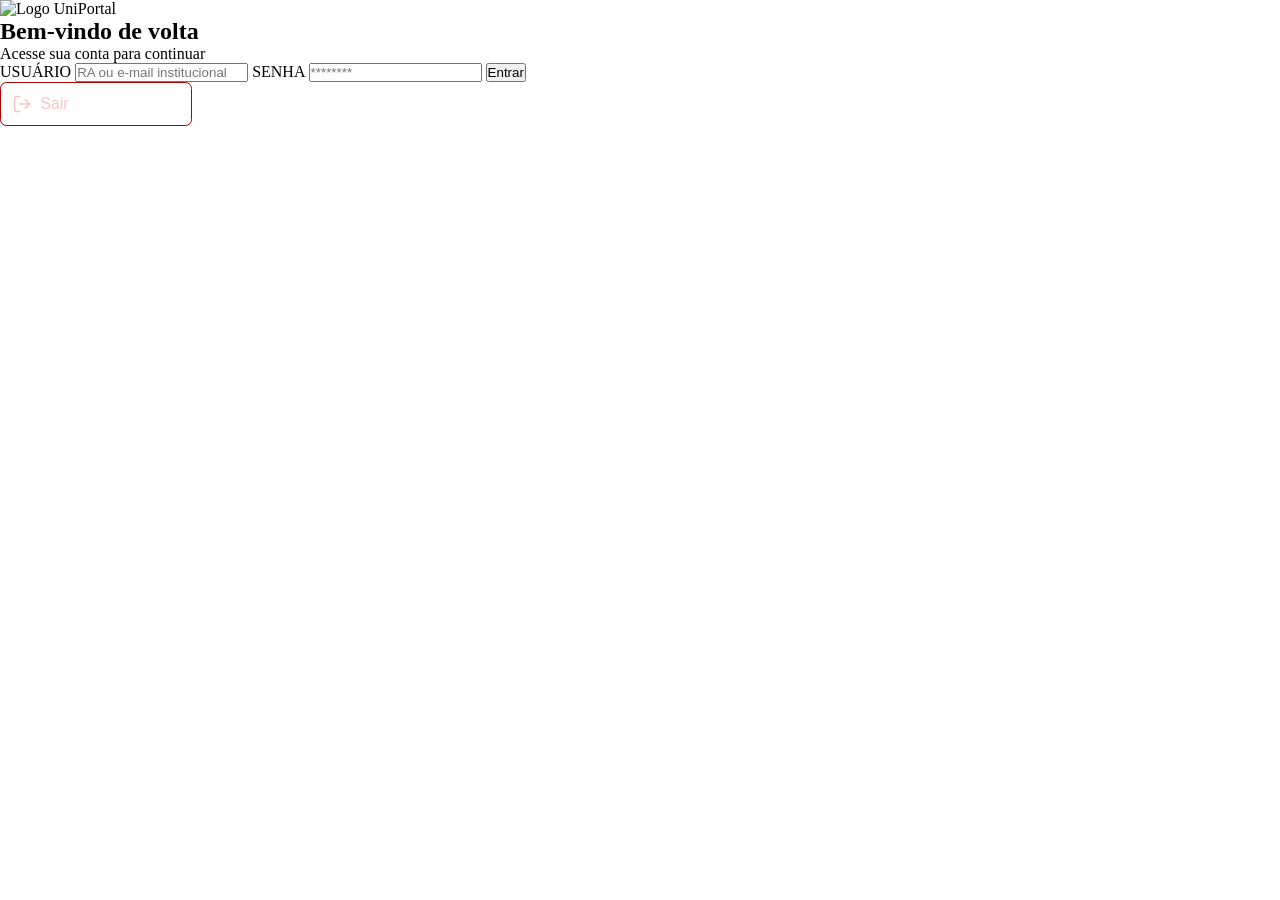
==== projeto-uniportal/boletim.html @ b33d4ce7 "concluida a estrutura completa do html" ====
<!DOCTYPE html>
<html lang="pt-br">
<head>
    <meta charset="UTF-8">
    <meta name="viewport" content="width=device-width, initial-scale=1.0">
    <title>UniPortal - Boletim</title>
    <link rel="stylesheet" href="css/styles.css">
</head>
<body class="app-layout">
    
    <aside class="sidebar">
        <header class="sidebar-header">
            <h2 class="logo">UniPortal</h2>
        </header>
        
        <section class="user-profile">
            <figure class="avatar">JS</figure>
            <address class="user-info">
                <strong>João Silva</strong>
                <span>RA: 2512130067</span>
            </address>
        </section>

        <nav>
            <menu>
                <li><a href="home.html" class=> Início</a></li>
                <li><a href="disciplinas.html"> Disciplinas</a></li>
                <li><a href="boletim.html"> Boletim</a></li>
                <li><a href="carteirinha.html"> Carteirinha</a></li>
                <li><a href="faturas.html"> Faturas</a></li>
            </menu>
        </nav>
        <footer>
            <button id="btnSair" class="btn-logout">
                <svg xmlns="http://www.w3.org/2000/svg" width="20" height="20" viewBox="0 0 24 24" fill="none" stroke="currentColor" stroke-width="2" stroke-linecap="round" stroke-linejoin="round"><path d="M9 21H5a2 2 0 0 1-2-2V5a2 2 0 0 1 2-2h4"></path><polyline points="16 17 21 12 16 7"></polyline><line x1="21" y1="12" x2="9" y2="12"></line></svg>
                Sair
            </button>
        </footer>
    </aside>

    <main class="content">
        <header class="top-header">
            <hgroup class="header-titles">
                <h1>Boletim de Notas</h1>
                <p>segunda-feira, 13 de abril de 2026</p>
            </hgroup>
            <section class="header-badges">
                <span class="badge badge-red">5º Semestre</span>
                <span class="badge badge-dark">Ciência da Computação</span>
            </section>
        </header>

        <section class="boletim-stats-row">
            <article class="stat-box">
                <h4>MÉDIA GERAL</h4>
                <div class="stat-value red">8.1</div>
                <p>Semestre 2026/1</p>
            </article>
            <article class="stat-box">
                <h4>FREQUÊNCIA MÉDIA</h4>
                <div class="stat-value red">86%</div>
                <p>Mínimo: 75%</p>
            </article>
            <article class="stat-box stat-situacao">
                <h4>SITUAÇÃO POR DISCIPLINA</h4>
                <div class="tags-row">
                    <span class="tag tag-green">3 Aprovadas</span>
                    <span class="tag tag-yellow">1 Em risco</span>
                    <span class="tag tag-gray">0 Reprovadas</span>
                </div>
                <p>Você está no caminho certo. <strong>Boa performance! 🎯</strong></p>
            </article>
        </section>

        <section class="boletim-details-grid">
            
            <aside class="distribuicao-card">
                <h4>DISTRIBUIÇÃO DE NOTAS</h4>
                <figure class="circulo-media">
                    <div class="circulo-centro">
                        <h2>8.1</h2>
                        <p>Média</p>
                    </div>
                </figure>
                <ul class="lista-mini-notas" id="listaMiniNotas">
                    </ul>
            </aside>

            <section class="disciplinas-column" id="cardsBoletim">
                </section>

        </section>
    </main>
    
    <script src="js/script.js"></script>
</body>
</html>
---- projeto-uniportal/css/styles.css ----
/* ============================================================
   VARIÁVEIS E RESET
   ============================================================ */
:root {
    --vermelho-uni: #8d1515;
    --branco: #ffffff;
    --fundo: #f4f4f4;
    --texto: #333333;
    --texto-sec: #666666;
    --borda: #e0e0e0;
    --sidebar-w: 260px;
}

* { margin: 0; padding: 0; box-sizing: border-box; }

/* ============================================================
   LAYOUT BASE (MOBILE-FIRST)
   ============================================================ */
body.app-layout { font-family: 'Segoe UI', sans-serif; background: var(--fundo); color: var(--texto); display: flex; flex-direction: column; min-height: 100vh; }

/* --- SIDEBAR --- */
.sidebar { width: 100%; background: var(--vermelho-uni); color: var(--branco); padding: 20px; display: flex; flex-direction: column; }
.sidebar-header { text-align: center; margin-bottom: 20px; }
.user-profile { display: flex; align-items: center; gap: 15px; padding-bottom: 20px; margin-bottom: 20px; border-bottom: 1px solid rgba(255,255,255,0.2); }
.avatar { width: 45px; height: 45px; background: var(--branco); color: var(--vermelho-uni); border-radius: 50%; display: flex; align-items: center; justify-content: center; font: bold 1.2rem sans-serif; }
.user-info { display: flex; flex-direction: column; font-style: normal; }
.user-info span { font-size: 0.8rem; color: #ffcccc; }
.sidebar menu { list-style: none; display: flex; flex-direction: column; gap: 5px; }
.sidebar a { color: var(--branco); text-decoration: none; display: block; padding: 12px; border-radius: 8px; transition: 0.3s; }
.sidebar a.active, .sidebar a:hover { background: rgba(255,255,255,0.2); font-weight: bold; }
.sidebar footer { margin-top: 20px; }
/* Botão Sair no Footer do Menu */
.btn-logout {
    font-size: 1rem;
    text-align:center;
    background: none;
    border: 0.1rem solid #af0303;
    color: rgb(248, 197, 197);
    width: 12rem;
    padding: 0.7rem;
    border-radius:0.4rem;
    cursor: pointer;
    transition: 0.3s;
    display: flex;
    align-items: center;      /* Alinha o ícone e o texto na mesma altura */
    justify-content: left;  /* Centraliza tudo dentro do botão */
    gap: 8px;
}

.btn-logout:hover {
    background: rgb(255, 255, 255);
    color: var(--vermelho-uni);
}

/* --- CONTEÚDO E HEADER --- */
.content { width: 100%; padding: 20px; }
.top-header { display: flex; flex-direction: column; gap: 15px; margin-bottom: 30px; padding-bottom: 20px; border-bottom: 2px solid var(--vermelho-uni); }
.header-titles h1 { font-size: 1.8rem; color: var(--vermelho-uni); }
.header-titles p { color: var(--texto-sec); font-size: 0.9rem; }
.header-badges { display: flex; flex-wrap: wrap; gap: 10px; }

/* --- COMPONENTES REUTILIZÁVEIS (Tags e Cards) --- */
.badge, .tag { padding: 6px 12px; border-radius: 20px; font: bold 0.8rem sans-serif; }
.badge-red { background: var(--vermelho-uni); color: var(--branco); }
.badge-dark { background: #333; color: var(--branco); }
.tag-green { background: #e8f8f5; color: #27ae60; }
.tag-yellow { background: #fef9e7; color: #f39c12; }
.tag-gray { background: #f0f0f0; color: #7f8c8d; }

/* AGRUPAMENTO MÁGICO: Todos os cards do site ganham o fundo branco e a borda aqui */
.card, .stat-box, .distribuicao-card, .boletim-materia-card { background: var(--branco); border: 1px solid var(--borda); padding: 20px; border-radius: 12px; box-shadow: 0 4px 6px rgba(0,0,0,0.02); }

/* --- GRIDS (1 coluna no celular) --- */
.dashboard-grid, .boletim-stats-row, .boletim-details-grid { display: grid; grid-template-columns: 1fr; gap: 20px; margin-bottom: 30px; }
.section-title { font-size: 0.8rem; color: var(--texto-sec); letter-spacing: 1px; margin-bottom: 15px; text-transform: uppercase; }

/* ============================================================
   ESPECÍFICOS DA HOME (Início)
   ============================================================ */
.card-destaque { 
   border-left: 5px solid var(--vermelho-uni); 
}
.card-header { 
   display: flex; 
   flex-direction: column; 
   align-items: flex-start; 
   gap: 10px; 
   margin-bottom: 10px; 
}
.prof-name { 
   color: var(--texto-sec); 
   font-size: 0.9rem; 
   margin-bottom: 15px; 
}
.card-footer-info { 
   display: flex; 
   flex-direction: column; 
   gap: 10px; font-size: 0.85rem; 
   color: var(--texto-sec); 
}
.tag-turma { 
   background: #f0f0f0; 
   padding: 4px 8px; 
   border-radius: 6px; 
   font-size: 0.8rem; 
   font-weight: bold;
}
.tag-pendente { 
   color: #d35400; 
   border: 1px solid #d35400; 
   padding: 4px 8px; 
   border-radius: 6px; 
   font-size: 0.7rem; 
   font-weight: bold;
}
.red-text { 
   color: var(--vermelho-uni); 
}
.preco { 
   font-size: 1.5rem; 
   margin: 15px 0; 
   color: var(--texto); }
.btn-acao { background: var(--vermelho-uni); color: var(--branco); border: none; padding: 10px 15px; border-radius: 8px; cursor: pointer; font-weight: bold; width: 100%; display: inline-flex; align-items: center; justify-content: center; text-align: center; text-decoration: none; }
.stats-row { display: flex; flex-wrap: wrap; gap: 10px; margin-bottom: 15px; }
.stat { padding: 5px 10px; border-radius: 6px; font-size: 0.8rem; font-weight: bold; }
.stat.green { background: #e8f8f5; color: #27ae60; border: 1px solid #27ae60;}
.stat.blue { background: #ebf5fb; color: #2980b9; border: 1px solid #2980b9;}

/* ============================================================
   ESPECÍFICOS DO BOLETIM
   ============================================================ */
.stat-box h4, .distribuicao-card h4 { font-size: 0.8rem; color: var(--texto-sec); letter-spacing: 1px; margin-bottom: 10px; }
.stat-value { font-size: 3rem; font-weight: 900; margin-bottom: 5px; }
.stat-value.red { color: var(--vermelho-uni); }
.stat-box p { font-size: 0.85rem; color: var(--texto-sec); }
.stat-situacao { display: flex; flex-direction: column; justify-content: center; }
.tags-row { display: flex; gap: 10px; margin-bottom: 15px; flex-wrap: wrap; }

.distribuicao-card { align-items: center; }
.distribuicao-card h4 { align-self: flex-start; margin-bottom: 30px; }
.circulo-media { width: 160px; height: 160px; border-radius: 50%; background: conic-gradient(var(--vermelho-uni) 0% 86%, #e0e0e0 86% 100%); display: flex; align-items: center; justify-content: center; margin-bottom: 30px; }
.circulo-centro { width: 120px; height: 120px; background: var(--branco); border-radius: 50%; display: flex; flex-direction: column; align-items: center; justify-content: center; }
.circulo-centro h2 { font-size: 2.2rem; }
.circulo-centro p { font-size: 0.8rem; color: var(--texto-sec); }
.lista-mini-notas { list-style: none; width: 100%; }
.lista-mini-notas li { display: flex; justify-content: space-between; padding: 8px 0; font-size: 0.9rem; color: var(--texto-sec); }
.bolinha { width: 8px; height: 8px; border-radius: 50%; margin-right: 10px; display: inline-block; }

.disciplinas-column { display: flex; flex-direction: column; gap: 15px; }
.materia-cabecalho { display: flex; justify-content: space-between; align-items: flex-start; margin-bottom: 15px; }
.materia-info h3 { font-size: 1.1rem; margin-bottom: 4px; }
.materia-info span { font-size: 0.8rem; color: var(--texto-sec); }
.materia-nota { font-size: 2.5rem; font-weight: 900; color: var(--vermelho-uni); }
.materia-frequencia p { font-size: 0.85rem; color: var(--texto-sec); margin-bottom: 8px; }
.barra-fundo { width: 100%; height: 6px; background: #e0e0e0; border-radius: 3px; margin-bottom: 8px; position: relative; }
.barra-preenchida { height: 100%; border-radius: 3px; transition: width 1s ease-in-out; }
.barra-legendas { display: flex; justify-content: space-between; font-size: 0.75rem; color: var(--texto-sec); }
.barra-legendas .minimo { color: #f39c12; font-weight: bold; }



/* disciplinas tabela */
table { width: 100%; border-collapse: collapse; background: var(--branco); border-radius: 8px; overflow: hidden; box-shadow: 0 4px 6px rgba(0,0,0,0.05); }
th { background: var(--vermelho-uni); color: var(--branco); padding: 15px; text-align: left; }
td { padding: 15px; border-bottom: 1px solid var(--borda); }

/* ============================================================
   ESPECIFICOS DE FATURAS
   ============================================================ */
.faturas-layout { display: grid; grid-template-columns: 1fr; gap: 20px; align-items: start; }
.faturas-main { display: flex; flex-direction: column; gap: 20px; }
.faturas-tab-input { position: absolute; opacity: 0; pointer-events: none; }
.faturas-tabs { display: inline-flex; flex-wrap: wrap; gap: 8px; width: fit-content; max-width: 100%; padding: 6px; border-radius: 12px; background: #f8f2f2; border: 1px solid #f0dede; }
.faturas-tabs label { padding: 10px 18px; border-radius: 10px; font-weight: 700; color: var(--texto-sec); cursor: pointer; transition: 0.2s ease; }
.faturas-tabs label:hover { color: var(--vermelho-uni); }
#tab-pendentes:checked ~ .faturas-tabs label[for="tab-pendentes"],
#tab-historico:checked ~ .faturas-tabs label[for="tab-historico"] { background: var(--vermelho-uni); color: var(--branco); box-shadow: 0 8px 18px rgba(141,0,0,0.18); }
.faturas-panel { display: none; }
#tab-pendentes:checked ~ .faturas-panels .faturas-panel--pendentes,
#tab-historico:checked ~ .faturas-panels .faturas-panel--historico { display: flex; flex-direction: column; gap: 16px; }
.fatura-item { display: flex; flex-direction: column; gap: 16px; border-left: 5px solid var(--vermelho-uni); }
.fatura-item--historico { border-left-color: #27ae60; }
.fatura-info h3 { font-size: 1.1rem; margin-bottom: 6px; }
.fatura-info p { color: var(--texto-sec); font-size: 0.95rem; }
.fatura-meta { display: flex; flex-direction: column; align-items: flex-start; gap: 10px; }
.fatura-valor { font-size: 1.55rem; font-weight: 800; color: var(--vermelho-uni); white-space: nowrap; }
.fatura-status { display: inline-flex; align-items: center; justify-content: center; min-width: 82px; padding: 6px 12px; border-radius: 999px; font-size: 0.8rem; font-weight: 700; }
.fatura-status--pago { background: #e8f8f5; color: #27ae60; }
.fatura-pagar { width: 100%; max-width: 180px; }
.finance-summary { display: flex; flex-direction: column; gap: 18px; }
.finance-summary .section-title { margin-bottom: 0; }
.summary-list { list-style: none; display: flex; flex-direction: column; gap: 14px; }
.summary-line { display: flex; justify-content: space-between; align-items: center; gap: 16px; padding-bottom: 14px; border-bottom: 1px solid var(--borda); font-size: 0.95rem; }
.summary-line strong, .summary-total strong { white-space: nowrap; }
.summary-line--desconto strong { color: #27ae60; }
.summary-line--multa strong, .summary-total strong { color: var(--vermelho-uni); }
.summary-total { display: flex; justify-content: space-between; align-items: center; gap: 16px; font-size: 1.25rem; font-weight: 800; }
.summary-note { font-size: 0.85rem; color: var(--texto-sec); text-align: center; }

/* ============================================================
   MEDIA QUERY (DESKTOP)
   ============================================================ */
@media (min-width: 768px) {
    body.app-layout { flex-direction: row; }
    
    .sidebar { width: var(--sidebar-w); position: fixed; height: 100vh; }
    .sidebar-header { text-align: left; }
    .sidebar footer { margin-top: auto; }
    
    .content { margin-left: var(--sidebar-w); width: calc(100% - var(--sidebar-w)); padding: 40px; }
    .top-header { flex-direction: row; align-items: flex-start; justify-content: space-between; }
    
    /* Layout dos Cards lado a lado na Home */
    .card-header { flex-direction: row; align-items: center; }
    .card-footer-info { flex-direction: row; }
    
    /* Expansão das colunas (Grid Mágico) */
    .dashboard-grid { grid-template-columns: 2fr 1fr; }
    .boletim-stats-row { grid-template-columns: 1fr 1fr 2fr; }
    .boletim-details-grid { grid-template-columns: 1fr 2fr; }
    .faturas-layout { grid-template-columns: minmax(0, 2.2fr) minmax(280px, 1fr); }
    .fatura-item { flex-direction: row; justify-content: space-between; align-items: center; }
    .fatura-meta { align-items: flex-end; }
    .fatura-pagar { width: auto; min-width: 160px; }
}
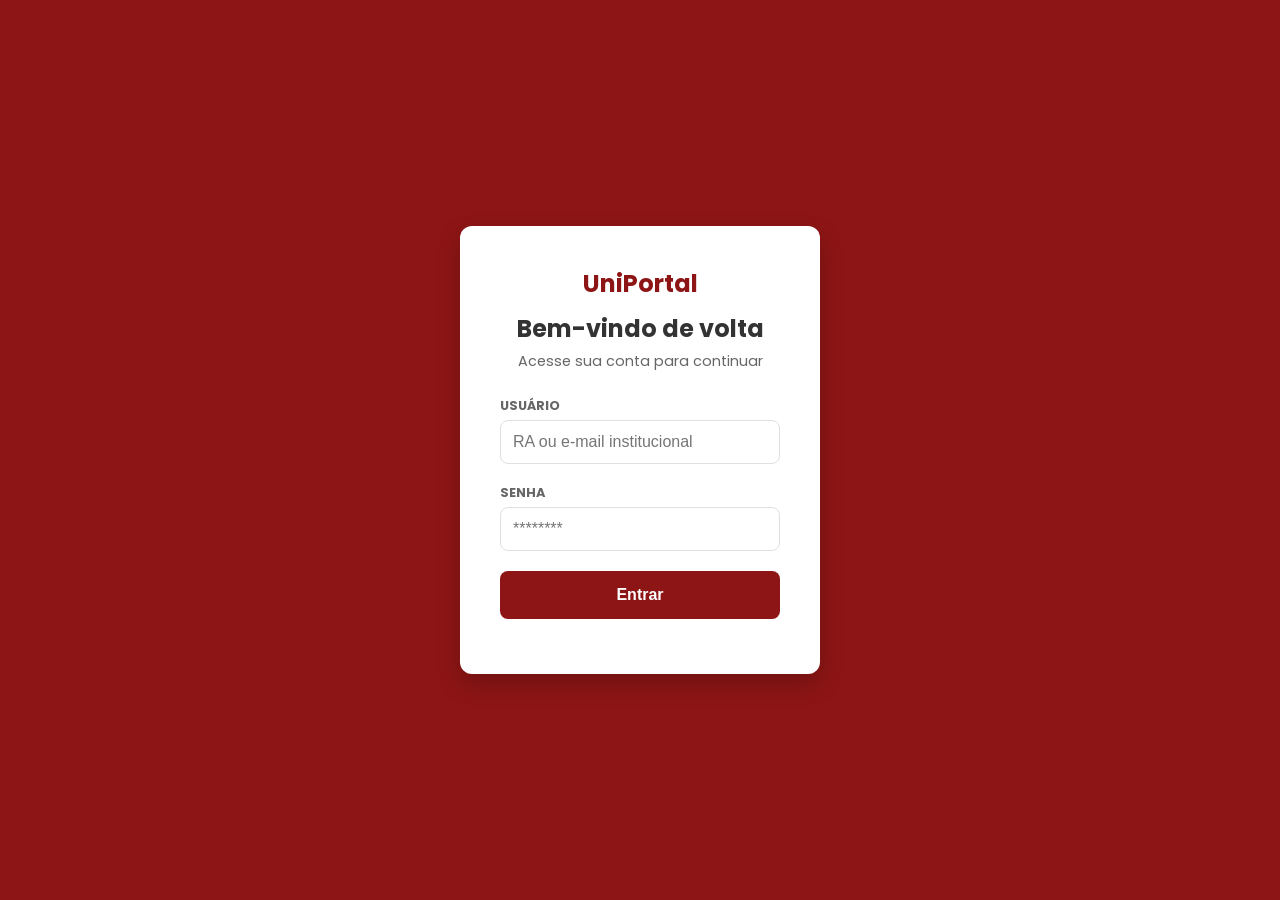
==== commit 9aaef6ee: "Merge branch 'JoaoTroiano' into Gabriel" ====
--- a/projeto-uniportal/boletim.html
+++ b/projeto-uniportal/boletim.html
@@ -6,6 +6,18 @@
     <title>UniPortal - Boletim</title>
     <link rel="stylesheet" href="css/styles.css">
 </head>
+<head>
+    <meta charset="UTF-8">
+    <meta name="viewport" content="width=device-width, initial-scale=1.0">
+    <title>UniPortal</title>
+    
+    <link rel="preconnect" href="https://fonts.googleapis.com">
+    <link rel="preconnect" href="https://fonts.gstatic.com" crossorigin>
+    <link href="https://fonts.googleapis.com/css2?family=Poppins:wght@300;400;500;600;700;900&display=swap" rel="stylesheet">
+    
+    <link rel="stylesheet" href="css/styles.css">
+</head>
+
 <body class="app-layout">
     
     <aside class="sidebar">
@@ -42,7 +54,7 @@
         <header class="top-header">
             <hgroup class="header-titles">
                 <h1>Boletim de Notas</h1>
-                <p>segunda-feira, 13 de abril de 2026</p>
+                <p>segunda-feira, 20 de abril de 2026</p>
             </hgroup>
             <section class="header-badges">
                 <span class="badge badge-red">5º Semestre</span>
--- a/projeto-uniportal/css/styles.css
+++ b/projeto-uniportal/css/styles.css
@@ -14,9 +14,51 @@
 * { margin: 0; padding: 0; box-sizing: border-box; }
 
 /* ============================================================
+   TELA DE LOGIN (index.html)
+   ============================================================ */
+body.login-page {
+    font-family: 'Poppins', sans-serif; /* FONTE NOVA AQUI */
+    background-color: var(--vermelho-uni);
+    display: flex;
+    justify-content: center;
+    align-items: center;
+    min-height: 100vh;
+}
+
+/* ============================================================
    LAYOUT BASE (MOBILE-FIRST)
    ============================================================ */
-body.app-layout { font-family: 'Segoe UI', sans-serif; background: var(--fundo); color: var(--texto); display: flex; flex-direction: column; min-height: 100vh; }
+body.app-layout { 
+    font-family: 'Poppins', sans-serif; /* FONTE NOVA AQUI */
+    background: var(--fundo); 
+    color: var(--texto); 
+    display: flex; 
+    flex-direction: column; 
+    min-height: 100vh; 
+}
+
+.login-container {
+    width: 100%;
+    max-width: 400px;
+    padding: 20px;
+}
+
+.login-box {
+    background: var(--branco);
+    padding: 40px;
+    border-radius: 12px;
+    box-shadow: 0 10px 25px rgba(0,0,0,0.2);
+    text-align: center;
+}
+
+.login-box h2 { font-size: 1.5rem; margin-bottom: 5px; color: var(--texto); }
+.login-box p { color: var(--texto-sec); font-size: 0.9rem; margin-bottom: 25px; }
+.login-box form { display: flex; flex-direction: column; text-align: left; }
+.login-box label { font-size: 0.8rem; font-weight: bold; color: var(--texto-sec); margin-bottom: 5px; }
+.login-box input { padding: 12px; margin-bottom: 20px; border: 1px solid var(--borda); border-radius: 8px; font-size: 1rem; }
+.login-box button { background: var(--vermelho-uni); color: var(--branco); border: none; padding: 15px; border-radius: 8px; font-weight: bold; cursor: pointer; transition: 0.3s; font-size: 1rem; }
+.login-box button:hover { background: #8b0000; }
+#mensagemFeedback { margin-top: 15px; text-align: center; font-size: 0.9rem; }
 
 /* --- SIDEBAR --- */
 .sidebar { width: 100%; background: var(--vermelho-uni); color: var(--branco); padding: 20px; display: flex; flex-direction: column; }
@@ -34,13 +76,13 @@
     font-size: 1rem;
     text-align:center;
     background: none;
-    border: 0.1rem solid #af0303;
-    color: rgb(248, 197, 197);
+    border: 0.1rem solid #af03031f;
+    color: rgb(255, 149, 149);
     width: 12rem;
     padding: 0.7rem;
     border-radius:0.4rem;
     cursor: pointer;
-    transition: 0.3s;
+    transition: 0.3s;   
     display: flex;
     align-items: center;      /* Alinha o ícone e o texto na mesma altura */
     justify-content: left;  /* Centraliza tudo dentro do botão */
@@ -54,7 +96,7 @@
 
 /* --- CONTEÚDO E HEADER --- */
 .content { width: 100%; padding: 20px; }
-.top-header { display: flex; flex-direction: column; gap: 15px; margin-bottom: 30px; padding-bottom: 20px; border-bottom: 2px solid var(--vermelho-uni); }
+.top-header { display: flex; flex-direction: column; gap: 15px; margin-bottom: 30px; padding-bottom: 20px; border-bottom: 2px solid rgba(0, 0, 0, 0.055); }
 .header-titles h1 { font-size: 1.8rem; color: var(--vermelho-uni); }
 .header-titles p { color: var(--texto-sec); font-size: 0.9rem; }
 .header-badges { display: flex; flex-wrap: wrap; gap: 10px; }
@@ -77,9 +119,20 @@
 /* ============================================================
    ESPECÍFICOS DA HOME (Início)
    ============================================================ */
+
+.section-title{
+    margin-top: 1rem;
+}
+
 .card-destaque { 
-   border-left: 5px solid var(--vermelho-uni); 
-}
+   border-left: 5px solid #27ae60; 
+}
+
+.card-destaque2{
+    border-left:0.4rem solid var(--vermelho-uni);
+}
+
+
 .card-header { 
    display: flex; 
    flex-direction: column; 
@@ -197,6 +250,8 @@
 .summary-total { display: flex; justify-content: space-between; align-items: center; gap: 16px; font-size: 1.25rem; font-weight: 800; }
 .summary-note { font-size: 0.85rem; color: var(--texto-sec); text-align: center; }
 
+
+
 /* ============================================================
    MEDIA QUERY (DESKTOP)
    ============================================================ */
--- a/projeto-uniportal/css/styles.css
+++ b/projeto-uniportal/css/styles.css
@@ -14,9 +14,51 @@
 * { margin: 0; padding: 0; box-sizing: border-box; }
 
 /* ============================================================
+   TELA DE LOGIN (index.html)
+   ============================================================ */
+body.login-page {
+    font-family: 'Poppins', sans-serif; /* FONTE NOVA AQUI */
+    background-color: var(--vermelho-uni);
+    display: flex;
+    justify-content: center;
+    align-items: center;
+    min-height: 100vh;
+}
+
+/* ============================================================
    LAYOUT BASE (MOBILE-FIRST)
    ============================================================ */
-body.app-layout { font-family: 'Segoe UI', sans-serif; background: var(--fundo); color: var(--texto); display: flex; flex-direction: column; min-height: 100vh; }
+body.app-layout { 
+    font-family: 'Poppins', sans-serif; /* FONTE NOVA AQUI */
+    background: var(--fundo); 
+    color: var(--texto); 
+    display: flex; 
+    flex-direction: column; 
+    min-height: 100vh; 
+}
+
+.login-container {
+    width: 100%;
+    max-width: 400px;
+    padding: 20px;
+}
+
+.login-box {
+    background: var(--branco);
+    padding: 40px;
+    border-radius: 12px;
+    box-shadow: 0 10px 25px rgba(0,0,0,0.2);
+    text-align: center;
+}
+
+.login-box h2 { font-size: 1.5rem; margin-bottom: 5px; color: var(--texto); }
+.login-box p { color: var(--texto-sec); font-size: 0.9rem; margin-bottom: 25px; }
+.login-box form { display: flex; flex-direction: column; text-align: left; }
+.login-box label { font-size: 0.8rem; font-weight: bold; color: var(--texto-sec); margin-bottom: 5px; }
+.login-box input { padding: 12px; margin-bottom: 20px; border: 1px solid var(--borda); border-radius: 8px; font-size: 1rem; }
+.login-box button { background: var(--vermelho-uni); color: var(--branco); border: none; padding: 15px; border-radius: 8px; font-weight: bold; cursor: pointer; transition: 0.3s; font-size: 1rem; }
+.login-box button:hover { background: #8b0000; }
+#mensagemFeedback { margin-top: 15px; text-align: center; font-size: 0.9rem; }
 
 /* --- SIDEBAR --- */
 .sidebar { width: 100%; background: var(--vermelho-uni); color: var(--branco); padding: 20px; display: flex; flex-direction: column; }
@@ -34,13 +76,13 @@
     font-size: 1rem;
     text-align:center;
     background: none;
-    border: 0.1rem solid #af0303;
-    color: rgb(248, 197, 197);
+    border: 0.1rem solid #af03031f;
+    color: rgb(255, 149, 149);
     width: 12rem;
     padding: 0.7rem;
     border-radius:0.4rem;
     cursor: pointer;
-    transition: 0.3s;
+    transition: 0.3s;   
     display: flex;
     align-items: center;      /* Alinha o ícone e o texto na mesma altura */
     justify-content: left;  /* Centraliza tudo dentro do botão */
@@ -54,7 +96,7 @@
 
 /* --- CONTEÚDO E HEADER --- */
 .content { width: 100%; padding: 20px; }
-.top-header { display: flex; flex-direction: column; gap: 15px; margin-bottom: 30px; padding-bottom: 20px; border-bottom: 2px solid var(--vermelho-uni); }
+.top-header { display: flex; flex-direction: column; gap: 15px; margin-bottom: 30px; padding-bottom: 20px; border-bottom: 2px solid rgba(0, 0, 0, 0.055); }
 .header-titles h1 { font-size: 1.8rem; color: var(--vermelho-uni); }
 .header-titles p { color: var(--texto-sec); font-size: 0.9rem; }
 .header-badges { display: flex; flex-wrap: wrap; gap: 10px; }
@@ -77,9 +119,20 @@
 /* ============================================================
    ESPECÍFICOS DA HOME (Início)
    ============================================================ */
+
+.section-title{
+    margin-top: 1rem;
+}
+
 .card-destaque { 
-   border-left: 5px solid var(--vermelho-uni); 
-}
+   border-left: 5px solid #27ae60; 
+}
+
+.card-destaque2{
+    border-left:0.4rem solid var(--vermelho-uni);
+}
+
+
 .card-header { 
    display: flex; 
    flex-direction: column; 
@@ -197,6 +250,8 @@
 .summary-total { display: flex; justify-content: space-between; align-items: center; gap: 16px; font-size: 1.25rem; font-weight: 800; }
 .summary-note { font-size: 0.85rem; color: var(--texto-sec); text-align: center; }
 
+
+
 /* ============================================================
    MEDIA QUERY (DESKTOP)
    ============================================================ */
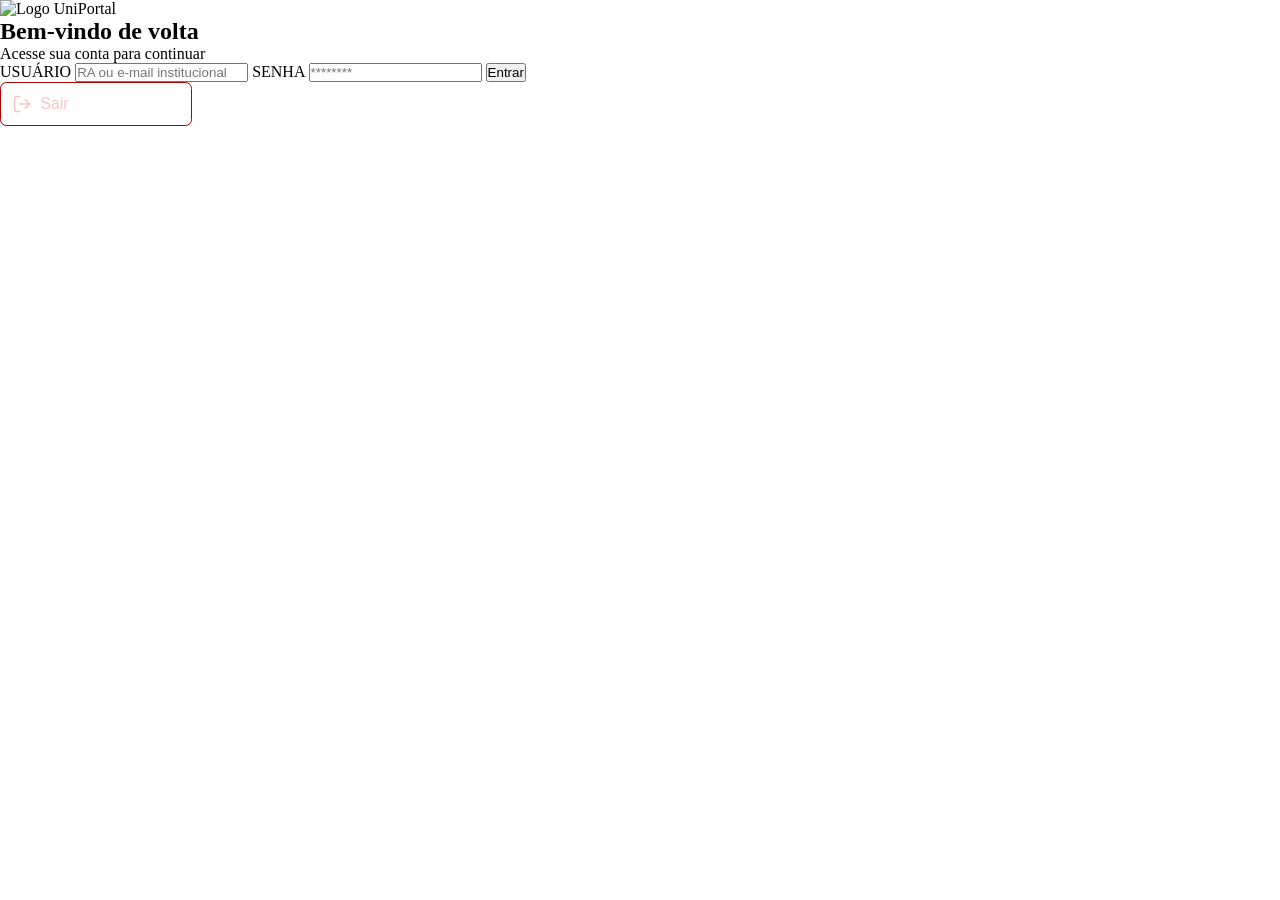
==== commit 85b396e6: "Merge pull request #7 from joaopedrocampos1/JoaoTroiano Joao troiano" ====
--- a/projeto-uniportal/boletim.html
+++ b/projeto-uniportal/boletim.html
@@ -6,18 +6,6 @@
     <title>UniPortal - Boletim</title>
     <link rel="stylesheet" href="css/styles.css">
 </head>
-<head>
-    <meta charset="UTF-8">
-    <meta name="viewport" content="width=device-width, initial-scale=1.0">
-    <title>UniPortal</title>
-    
-    <link rel="preconnect" href="https://fonts.googleapis.com">
-    <link rel="preconnect" href="https://fonts.gstatic.com" crossorigin>
-    <link href="https://fonts.googleapis.com/css2?family=Poppins:wght@300;400;500;600;700;900&display=swap" rel="stylesheet">
-    
-    <link rel="stylesheet" href="css/styles.css">
-</head>
-
 <body class="app-layout">
     
     <aside class="sidebar">
@@ -54,7 +42,7 @@
         <header class="top-header">
             <hgroup class="header-titles">
                 <h1>Boletim de Notas</h1>
-                <p>segunda-feira, 20 de abril de 2026</p>
+                <p>segunda-feira, 13 de abril de 2026</p>
             </hgroup>
             <section class="header-badges">
                 <span class="badge badge-red">5º Semestre</span>
--- a/projeto-uniportal/css/styles.css
+++ b/projeto-uniportal/css/styles.css
@@ -14,51 +14,9 @@
 * { margin: 0; padding: 0; box-sizing: border-box; }
 
 /* ============================================================
-   TELA DE LOGIN (index.html)
-   ============================================================ */
-body.login-page {
-    font-family: 'Poppins', sans-serif; /* FONTE NOVA AQUI */
-    background-color: var(--vermelho-uni);
-    display: flex;
-    justify-content: center;
-    align-items: center;
-    min-height: 100vh;
-}
-
-/* ============================================================
    LAYOUT BASE (MOBILE-FIRST)
    ============================================================ */
-body.app-layout { 
-    font-family: 'Poppins', sans-serif; /* FONTE NOVA AQUI */
-    background: var(--fundo); 
-    color: var(--texto); 
-    display: flex; 
-    flex-direction: column; 
-    min-height: 100vh; 
-}
-
-.login-container {
-    width: 100%;
-    max-width: 400px;
-    padding: 20px;
-}
-
-.login-box {
-    background: var(--branco);
-    padding: 40px;
-    border-radius: 12px;
-    box-shadow: 0 10px 25px rgba(0,0,0,0.2);
-    text-align: center;
-}
-
-.login-box h2 { font-size: 1.5rem; margin-bottom: 5px; color: var(--texto); }
-.login-box p { color: var(--texto-sec); font-size: 0.9rem; margin-bottom: 25px; }
-.login-box form { display: flex; flex-direction: column; text-align: left; }
-.login-box label { font-size: 0.8rem; font-weight: bold; color: var(--texto-sec); margin-bottom: 5px; }
-.login-box input { padding: 12px; margin-bottom: 20px; border: 1px solid var(--borda); border-radius: 8px; font-size: 1rem; }
-.login-box button { background: var(--vermelho-uni); color: var(--branco); border: none; padding: 15px; border-radius: 8px; font-weight: bold; cursor: pointer; transition: 0.3s; font-size: 1rem; }
-.login-box button:hover { background: #8b0000; }
-#mensagemFeedback { margin-top: 15px; text-align: center; font-size: 0.9rem; }
+body.app-layout { font-family: 'Segoe UI', sans-serif; background: var(--fundo); color: var(--texto); display: flex; flex-direction: column; min-height: 100vh; }
 
 /* --- SIDEBAR --- */
 .sidebar { width: 100%; background: var(--vermelho-uni); color: var(--branco); padding: 20px; display: flex; flex-direction: column; }
@@ -76,13 +34,13 @@
     font-size: 1rem;
     text-align:center;
     background: none;
-    border: 0.1rem solid #af03031f;
-    color: rgb(255, 149, 149);
+    border: 0.1rem solid #af0303;
+    color: rgb(248, 197, 197);
     width: 12rem;
     padding: 0.7rem;
     border-radius:0.4rem;
     cursor: pointer;
-    transition: 0.3s;   
+    transition: 0.3s;
     display: flex;
     align-items: center;      /* Alinha o ícone e o texto na mesma altura */
     justify-content: left;  /* Centraliza tudo dentro do botão */
@@ -96,7 +54,7 @@
 
 /* --- CONTEÚDO E HEADER --- */
 .content { width: 100%; padding: 20px; }
-.top-header { display: flex; flex-direction: column; gap: 15px; margin-bottom: 30px; padding-bottom: 20px; border-bottom: 2px solid rgba(0, 0, 0, 0.055); }
+.top-header { display: flex; flex-direction: column; gap: 15px; margin-bottom: 30px; padding-bottom: 20px; border-bottom: 2px solid var(--vermelho-uni); }
 .header-titles h1 { font-size: 1.8rem; color: var(--vermelho-uni); }
 .header-titles p { color: var(--texto-sec); font-size: 0.9rem; }
 .header-badges { display: flex; flex-wrap: wrap; gap: 10px; }
@@ -119,20 +77,9 @@
 /* ============================================================
    ESPECÍFICOS DA HOME (Início)
    ============================================================ */
-
-.section-title{
-    margin-top: 1rem;
-}
-
 .card-destaque { 
-   border-left: 5px solid #27ae60; 
-}
-
-.card-destaque2{
-    border-left:0.4rem solid var(--vermelho-uni);
-}
-
-
+   border-left: 5px solid var(--vermelho-uni); 
+}
 .card-header { 
    display: flex; 
    flex-direction: column; 
@@ -250,8 +197,6 @@
 .summary-total { display: flex; justify-content: space-between; align-items: center; gap: 16px; font-size: 1.25rem; font-weight: 800; }
 .summary-note { font-size: 0.85rem; color: var(--texto-sec); text-align: center; }
 
-
-
 /* ============================================================
    MEDIA QUERY (DESKTOP)
    ============================================================ */
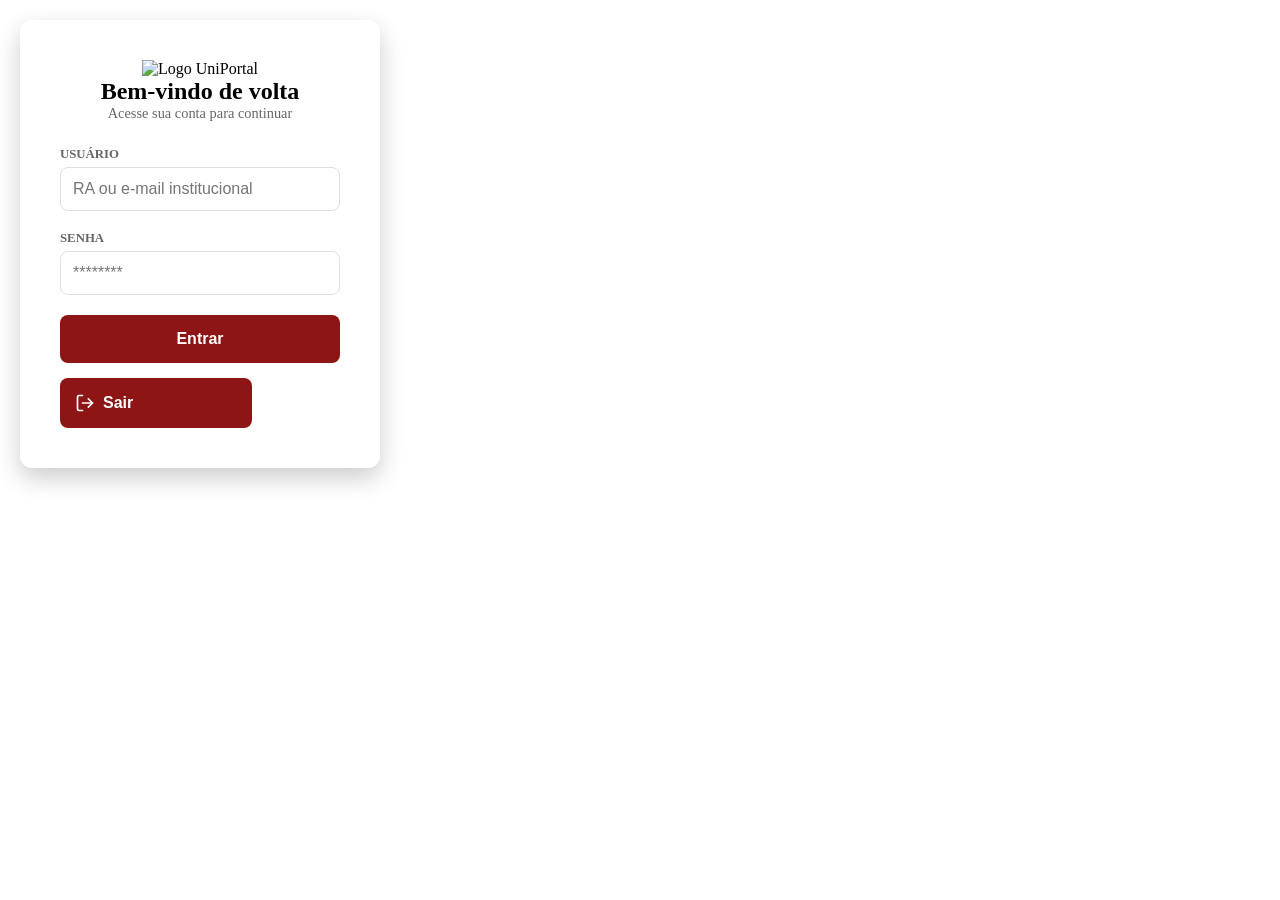
==== commit d496568e: "Refinamento do CSS e criação e estruturação do javascript" ====
--- a/projeto-uniportal/boletim.html
+++ b/projeto-uniportal/boletim.html
@@ -3,9 +3,16 @@
 <head>
     <meta charset="UTF-8">
     <meta name="viewport" content="width=device-width, initial-scale=1.0">
-    <title>UniPortal - Boletim</title>
+    <title>UniPortal</title>
+    
+    <link rel="stylesheet" href="https://cdnjs.cloudflare.com/ajax/libs/font-awesome/6.4.0/css/all.min.css">
+    <link rel="preconnect" href="https://fonts.googleapis.com">
+    <link rel="preconnect" href="https://fonts.gstatic.com" crossorigin>
+    <link href="https://fonts.googleapis.com/css2?family=Poppins:wght@300;400;500;600;700;900&display=swap" rel="stylesheet">
+    
     <link rel="stylesheet" href="css/styles.css">
 </head>
+
 <body class="app-layout">
     
     <aside class="sidebar">
@@ -21,15 +28,35 @@
             </address>
         </section>
 
-        <nav>
-            <menu>
-                <li><a href="home.html" class=> Início</a></li>
-                <li><a href="disciplinas.html"> Disciplinas</a></li>
-                <li><a href="boletim.html"> Boletim</a></li>
-                <li><a href="carteirinha.html"> Carteirinha</a></li>
-                <li><a href="faturas.html"> Faturas</a></li>
-            </menu>
-        </nav>
+    <nav>
+    <menu>
+        <li>
+            <a href="home.html">
+                <i class="fa-solid fa-house"></i> Início
+            </a>
+        </li>
+        <li>
+            <a href="disciplinas.html">
+                <i class="fa-solid fa-book"></i> Disciplinas
+            </a>
+        </li>
+        <li>
+            <a href="boletim.html">
+                <i class="fa-solid fa-chart-simple"></i> Boletim
+            </a>
+        </li>
+        <li>
+            <a href="carteirinha.html">
+                <i class="fa-solid fa-id-card"></i> Carteirinha
+            </a>
+        </li>
+        <li>
+            <a href="faturas.html">
+                <i class="fa-solid fa-file-invoice-dollar"></i> Faturas
+            </a>
+        </li>
+    </menu>
+</nav>
         <footer>
             <button id="btnSair" class="btn-logout">
                 <svg xmlns="http://www.w3.org/2000/svg" width="20" height="20" viewBox="0 0 24 24" fill="none" stroke="currentColor" stroke-width="2" stroke-linecap="round" stroke-linejoin="round"><path d="M9 21H5a2 2 0 0 1-2-2V5a2 2 0 0 1 2-2h4"></path><polyline points="16 17 21 12 16 7"></polyline><line x1="21" y1="12" x2="9" y2="12"></line></svg>
@@ -41,12 +68,15 @@
     <main class="content">
         <header class="top-header">
             <hgroup class="header-titles">
-                <h1>Boletim de Notas</h1>
-                <p>segunda-feira, 13 de abril de 2026</p>
+                <h1>Início</h1>
+                <p>segunda-feira, 20 de abril de 2026</p>
             </hgroup>
             <section class="header-badges">
                 <span class="badge badge-red">5º Semestre</span>
                 <span class="badge badge-dark">Ciência da Computação</span>
+                <button id="btnTema" class="btn-tema-topo" aria-label="Alternar tema">
+                🌙 Escuro
+                </button>
             </section>
         </header>
 
--- a/projeto-uniportal/css/styles.css
+++ b/projeto-uniportal/css/styles.css
@@ -14,9 +14,51 @@
 * { margin: 0; padding: 0; box-sizing: border-box; }
 
 /* ============================================================
+   TELA DE LOGIN (index.html)
+   ============================================================ */
+body.login-page {
+    font-family: 'Poppins', sans-serif; /* FONTE NOVA AQUI */
+    background-color: var(--vermelho-uni);
+    display: flex;
+    justify-content: center;
+    align-items: center;
+    min-height: 100vh;
+}
+
+/* ============================================================
    LAYOUT BASE (MOBILE-FIRST)
    ============================================================ */
-body.app-layout { font-family: 'Segoe UI', sans-serif; background: var(--fundo); color: var(--texto); display: flex; flex-direction: column; min-height: 100vh; }
+body.app-layout { 
+    font-family: 'Poppins', sans-serif; /* FONTE NOVA AQUI */
+    background: var(--fundo); 
+    color: var(--texto); 
+    display: flex; 
+    flex-direction: column; 
+    min-height: 100vh; 
+}
+
+.login-container {
+    width: 100%;
+    max-width: 400px;
+    padding: 20px;
+}
+
+.login-box {
+    background: var(--branco);
+    padding: 40px;
+    border-radius: 12px;
+    box-shadow: 0 10px 25px rgba(0,0,0,0.2);
+    text-align: center;
+}
+
+.login-box h2 { font-size: 1.5rem; margin-bottom: 5px; color: var(--texto); }
+.login-box p { color: var(--texto-sec); font-size: 0.9rem; margin-bottom: 25px; }
+.login-box form { display: flex; flex-direction: column; text-align: left; }
+.login-box label { font-size: 0.8rem; font-weight: bold; color: var(--texto-sec); margin-bottom: 5px; }
+.login-box input { padding: 12px; margin-bottom: 20px; border: 1px solid var(--borda); border-radius: 8px; font-size: 1rem; }
+.login-box button { background: var(--vermelho-uni); color: var(--branco); border: none; padding: 15px; border-radius: 8px; font-weight: bold; cursor: pointer; transition: 0.3s; font-size: 1rem; }
+.login-box button:hover { background: #8b0000; }
+#mensagemFeedback { margin-top: 15px; text-align: center; font-size: 0.9rem; }
 
 /* --- SIDEBAR --- */
 .sidebar { width: 100%; background: var(--vermelho-uni); color: var(--branco); padding: 20px; display: flex; flex-direction: column; }
@@ -34,13 +76,13 @@
     font-size: 1rem;
     text-align:center;
     background: none;
-    border: 0.1rem solid #af0303;
-    color: rgb(248, 197, 197);
+    border: 0.1rem solid #af03031f;
+    color: rgb(255, 149, 149);
     width: 12rem;
     padding: 0.7rem;
     border-radius:0.4rem;
     cursor: pointer;
-    transition: 0.3s;
+    transition: 0.3s;   
     display: flex;
     align-items: center;      /* Alinha o ícone e o texto na mesma altura */
     justify-content: left;  /* Centraliza tudo dentro do botão */
@@ -54,7 +96,7 @@
 
 /* --- CONTEÚDO E HEADER --- */
 .content { width: 100%; padding: 20px; }
-.top-header { display: flex; flex-direction: column; gap: 15px; margin-bottom: 30px; padding-bottom: 20px; border-bottom: 2px solid var(--vermelho-uni); }
+.top-header { display: flex; flex-direction: column; gap: 15px; margin-bottom: 30px; padding-bottom: 20px; border-bottom: 2px solid rgba(0, 0, 0, 0.055); }
 .header-titles h1 { font-size: 1.8rem; color: var(--vermelho-uni); }
 .header-titles p { color: var(--texto-sec); font-size: 0.9rem; }
 .header-badges { display: flex; flex-wrap: wrap; gap: 10px; }
@@ -77,9 +119,20 @@
 /* ============================================================
    ESPECÍFICOS DA HOME (Início)
    ============================================================ */
+
+.section-title{
+    margin-top: 1rem;
+}
+
 .card-destaque { 
-   border-left: 5px solid var(--vermelho-uni); 
-}
+   border-left: 5px solid #27ae60; 
+}
+
+.card-destaque2{
+    border-left:0.4rem solid var(--vermelho-uni);
+}
+
+
 .card-header { 
    display: flex; 
    flex-direction: column; 
@@ -198,6 +251,148 @@
 .summary-note { font-size: 0.85rem; color: var(--texto-sec); text-align: center; }
 
 /* ============================================================
+   ESPECÍFICOS DA CARTEIRINHA ESTUDANTIL
+   ============================================================ */
+.carteirinha-layout {
+    display: grid;
+    grid-template-columns: 1fr;
+    gap: 30px;
+    align-items: start;
+    margin-top: 20px;
+}
+
+/* O Cartão Físico/Digital */
+.carteirinha-preview {
+    display: flex;
+    flex-direction: column;
+    align-items: center;
+    gap: 15px;
+}
+
+.student-card {
+    background: linear-gradient(135deg, var(--vermelho-uni) 0%, #600000 100%);
+    color: var(--branco);
+    width: 100%;
+    max-width: 400px;
+    border-radius: 16px;
+    padding: 25px;
+    box-shadow: 0 15px 30px rgba(141, 21, 21, 0.3);
+    position: relative;
+    overflow: hidden;
+}
+
+/* Efeito de brilho no cartão */
+.student-card::before {
+    content: '';
+    position: absolute;
+    top: -50%;
+    left: -50%;
+    width: 200%;
+    height: 200%;
+    background: radial-gradient(circle, rgba(255,255,255,0.1) 0%, transparent 60%);
+    transform: rotate(45deg);
+    pointer-events: none;
+}
+
+.student-card-header {
+    display: flex;
+    justify-content: space-between;
+    align-items: flex-start;
+    border-bottom: 1px solid rgba(255,255,255,0.2);
+    padding-bottom: 15px;
+    margin-bottom: 20px;
+}
+
+.student-card-logo { font-size: 1.4rem; font-weight: 900; letter-spacing: 1px; }
+.student-card-subtitle { font-size: 0.7rem; text-transform: uppercase; letter-spacing: 2px; opacity: 0.8; }
+.student-card-validity { font-size: 0.75rem; background: rgba(0,0,0,0.3); padding: 4px 10px; border-radius: 20px; }
+
+.student-card-body {
+    display: flex;
+    align-items: center;
+    gap: 20px;
+    margin-bottom: 25px;
+}
+
+.student-avatar {
+    width: 80px;
+    height: 80px;
+    background: var(--branco);
+    color: var(--vermelho-uni);
+    border-radius: 12px; /* Avatar quadradinho arredondado, estilo crachá */
+    display: flex;
+    align-items: center;
+    justify-content: center;
+    font-size: 2rem;
+    font-weight: bold;
+    box-shadow: 0 4px 10px rgba(0,0,0,0.2);
+}
+
+.student-main-info h3 { font-size: 1.2rem; margin-bottom: 5px; }
+.student-main-info p { font-size: 0.85rem; opacity: 0.9; margin-bottom: 2px; }
+
+.student-card-footer {
+    display: flex;
+    justify-content: space-between;
+    align-items: flex-end;
+}
+
+.student-semester p { font-size: 0.7rem; opacity: 0.8; margin-bottom: 2px; text-transform: uppercase; }
+.student-semester strong { font-size: 1rem; }
+
+/* Fake QR Code */
+.student-card-qr {
+    width: 50px;
+    height: 50px;
+    background: var(--branco);
+    color: var(--texto);
+    border-radius: 6px;
+    display: flex;
+    align-items: center;
+    justify-content: center;
+    font-size: 0.7rem;
+    font-weight: bold;
+}
+
+.carteirinha-note {
+    font-size: 0.8rem;
+    color: var(--texto-sec);
+    text-align: center;
+}
+
+/* Coluna Lateral de Informações */
+.info-list { list-style: none; display: flex; flex-direction: column; gap: 15px; }
+.info-item { display: flex; align-items: flex-start; gap: 15px; padding-bottom: 15px; border-bottom: 1px solid var(--borda); }
+.info-item:last-child { border-bottom: none; padding-bottom: 0; }
+.info-label { font-size: 0.8rem; color: var(--texto-sec); margin-bottom: 2px; }
+.info-value { font-size: 1rem; color: var(--texto); }
+
+.validation-card {
+    display: flex;
+    flex-direction: column;
+    align-items: center;
+    text-align: center;
+    gap: 15px;
+    margin-top: 20px;
+}
+
+.validation-qr {
+    width: 120px;
+    height: 120px;
+    background: #e0e0e0;
+    border-radius: 8px;
+    display: flex;
+    align-items: center;
+    justify-content: center;
+    font-size: 1.5rem;
+    color: var(--texto-sec);
+    border: 4px solid var(--vermelho-uni);
+}
+
+.validation-text { font-size: 0.85rem; color: var(--texto-sec); }
+
+
+/* ============================================================
    MEDIA QUERY (DESKTOP)
    ============================================================ */
 @media (min-width: 768px) {
@@ -214,6 +409,10 @@
     .card-header { flex-direction: row; align-items: center; }
     .card-footer-info { flex-direction: row; }
     
+    .carteirinha-layout {
+        grid-template-columns: 1fr 1fr;
+    }
+
     /* Expansão das colunas (Grid Mágico) */
     .dashboard-grid { grid-template-columns: 2fr 1fr; }
     .boletim-stats-row { grid-template-columns: 1fr 1fr 2fr; }
@@ -223,3 +422,273 @@
     .fatura-meta { align-items: flex-end; }
     .fatura-pagar { width: auto; min-width: 160px; }
 }
+/* ============================================================
+   ESTILO DO NOVO BOTÃO DE TEMA NO TOPO
+   ============================================================ */
+.btn-tema-topo {
+    background-color: var(--vermelho-uni);
+    color: #ffffff;
+    border: none;
+    padding: 8px 16px;
+    border-radius: 20px;
+    cursor: pointer;
+    font-family: 'Poppins', sans-serif;
+    font-weight: 500;
+    font-size: 0.9rem;
+    transition: background-color 0.3s ease, transform 0.2s ease;
+    display: flex;
+    align-items: center;
+    gap: 8px;
+}
+
+.btn-tema-topo:hover {
+    filter: brightness(1.2);
+    transform: scale(1.05);
+}
+
+/* ============================================================
+   TEMA ESCURO (DARK MODE) - CORRIGIDO
+   ============================================================ */
+body.dark-theme {
+    /* Redefinindo as variáveis principais */
+    --vermelho-uni: #d32f2f; /* Vermelho mais vibrante para contraste no escuro */
+    --branco: #1e1e1e;       /* Fundo dos cards e barra lateral */
+    --fundo: #121212;        /* Fundo geral da página */
+    --texto: #f4f4f4;        /* Texto principal claro */
+    --texto-sec: #b0b0b0;    /* Texto secundário */
+    --borda: #333333;        /* Linhas divisórias escuras */
+}
+
+/* Forçando a Sidebar a ficar escura */
+body.dark-theme .sidebar {
+    background-color: var(--branco);
+    border-right: 1px solid var(--borda);
+}
+
+/* Forçando os textos a ficarem claros */
+body.dark-theme h1, 
+body.dark-theme h2, 
+body.dark-theme h3, 
+body.dark-theme h4, 
+body.dark-theme p, 
+body.dark-theme span, 
+body.dark-theme strong, 
+body.dark-theme a,
+body.dark-theme .user-info strong {
+    color: var(--texto);
+}
+
+/* Textos secundários (RA, subtítulos, dicas) */
+body.dark-theme .user-info span,
+body.dark-theme .texto-secundario,
+body.dark-theme .status-msg {
+    color: var(--texto-sec);
+}
+
+/* Garantindo que o fundo do App mude */
+body.dark-theme.app-layout {
+    background-color: var(--fundo);
+}
+
+/* Ajustando Cards e Tabelas */
+body.dark-theme .card, 
+body.dark-theme .login-box {
+    background-color: var(--branco);
+    border: 1px solid var(--borda);
+    box-shadow: 0 4px 10px rgba(0, 0, 0, 0.4);
+}
+
+/* Exceções: mantendo botões ou textos que SEMPRE devem ser brancos ou coloridos */
+body.dark-theme .btn-acao,
+body.dark-theme .btn-tema-topo {
+    color: #ffffff; /* O texto dentro dos botões vermelhos precisa continuar branco */
+}
+
+body.dark-theme .red-text { color: #ff5252; } /* Vermelho de alerta mais visível */
+/* ============================================================
+   TEMA ESCURO GLOBAL (TODAS AS PÁGINAS)
+   ============================================================ */
+body.dark-theme {
+    /* Ajusta apenas o fundo geral e textos base */
+    --fundo: #121212;        
+    --texto: #f4f4f4;        
+    --texto-sec: #b0b0b0;    
+    --borda: #333333;        
+}
+
+/* 1. MUDAR O FUNDO GERAL DO APP */
+body.dark-theme.app-layout,
+body.dark-theme.login-page {
+    background-color: var(--fundo);
+    color: var(--texto);
+}
+
+/* 2. ESCURECER TODAS AS CAIXAS BRANCAS DO SITE (AGRUPAMENTO MÁGICO ESCURO) */
+body.dark-theme .card, 
+body.dark-theme .stat-box, 
+body.dark-theme .distribuicao-card, 
+body.dark-theme .boletim-materia-card,
+body.dark-theme .login-box,
+body.dark-theme table,
+body.dark-theme th,
+body.dark-theme td,
+body.dark-theme .faturas-tabs,
+body.dark-theme .student-card-qr,
+body.dark-theme .validation-qr {
+    background-color: #1e1e1e !important;
+    border-color: var(--borda) !important;
+}
+
+/* 3. FORÇAR TEXTOS PRINCIPAIS A FICAREM CLAROS (H1, H2, H3, P, etc) */
+body.dark-theme .content h1, 
+body.dark-theme .content h2, 
+body.dark-theme .content h3, 
+body.dark-theme .content h4, 
+body.dark-theme .content p, 
+body.dark-theme .content strong, 
+body.dark-theme table td {
+    color: var(--texto) !important;
+}
+
+/* 4. TEXTOS SECUNDÁRIOS EM TONS DE CINZA (Professores, legendas, datas) */
+body.dark-theme .texto-secundario,
+body.dark-theme .prof-name,
+body.dark-theme .card-footer-info,
+body.dark-theme .materia-info span,
+body.dark-theme .materia-frequencia p,
+body.dark-theme .barra-legendas,
+body.dark-theme .fatura-info p,
+body.dark-theme .summary-note,
+body.dark-theme .info-label,
+body.dark-theme .validation-text,
+body.dark-theme .circulo-centro p {
+    color: var(--texto-sec) !important;
+}
+
+/* 5. PROTEÇÃO DA BARRA LATERAL (Manter Vermelha) */
+body.dark-theme .sidebar {
+    background-color: var(--vermelho-uni) !important;
+    border-right: none;
+}
+body.dark-theme .sidebar .logo,
+body.dark-theme .sidebar .user-info strong,
+body.dark-theme .sidebar menu a,
+body.dark-theme .sidebar .user-info span {
+    color: #ffffff !important;
+}
+body.dark-theme .avatar {
+    background-color: rgba(255, 255, 255, 0.2) !important;
+    color: #ffffff !important;
+    border: 2px solid #ffffff !important;
+}
+body.dark-theme .sidebar menu a:hover,
+body.dark-theme .sidebar menu a.active {
+    background-color: rgba(255, 255, 255, 0.15) !important;
+}
+
+/* 6. PROTEÇÃO DE BOTÕES E ELEMENTOS VERMELHOS (Devem ter letra branca) */
+body.dark-theme .btn-acao,
+body.dark-theme .btn-tema-topo,
+body.dark-theme table th,
+body.dark-theme .badge-red {
+    color: #ffffff !important;
+}
+
+/* 7. AJUSTES ESPECÍFICOS DE PÁGINAS */
+/* Etiquetas cinzentas na Home */
+body.dark-theme .tag-turma,
+body.dark-theme .tag-gray {
+    background-color: #333333 !important;
+    color: #ffffff !important;
+}
+/* Círculo da Média (Boletim) */
+body.dark-theme .circulo-centro {
+    background-color: #1e1e1e !important;
+}
+/* Cores numéricas que devem ficar vermelhas */
+body.dark-theme .red-text,
+body.dark-theme .stat-value.red,
+body.dark-theme .materia-nota,
+body.dark-theme .fatura-valor {
+    color: #ff5252 !important; /* Vermelho mais vivo no ecrã escuro */
+}
+/* Carteirinha (manter os textos e gradiente originais) */
+body.dark-theme .student-card h3,
+body.dark-theme .student-card p,
+body.dark-theme .student-card strong,
+body.dark-theme .student-card .student-card-logo {
+    color: #ffffff !important;
+}
+/* ============================================================
+   CORREÇÃO: CARDS DE DISCIPLINAS DO BOLETIM (GERADOS POR JS)
+   ============================================================ */
+body.dark-theme #cardsBoletim > * {
+    background-color: #1e1e1e !important;
+    border: 1px solid #333333 !important;
+}
+
+/* Nome da matéria */
+body.dark-theme #cardsBoletim h3 {
+    color: #f4f4f4 !important;
+}
+
+/* Textos menores e código da disciplina */
+body.dark-theme #cardsBoletim span,
+body.dark-theme #cardsBoletim p {
+    color: #b0b0b0 !important;
+}
+
+/* Nota grande vermelha */
+body.dark-theme #cardsBoletim .materia-nota {
+    color: #ff5252 !important;
+}
+
+/* Fundo da barra de progresso */
+body.dark-theme #cardsBoletim .barra-fundo {
+    background-color: #333333 !important;
+}
+/* ============================================================
+   CORREÇÃO: TAGS E ETIQUETAS COLORIDAS NO TEMA ESCURO
+   ============================================================ */
+
+/* Tags Verdes (Aprovado, Frequência, Fatura Paga) */
+body.dark-theme .tag-green,
+body.dark-theme .stat.green,
+body.dark-theme .fatura-status--pago {
+    background-color: rgba(39, 174, 96, 0.15) !important; /* Fundo verde transparente */
+    color: #4ade80 !important; /* Texto verde neon para dar leitura */
+    border-color: rgba(39, 174, 96, 0.3) !important;
+}
+
+/* Tags Amarelas (Em risco) */
+body.dark-theme .tag-yellow {
+    background-color: rgba(243, 156, 18, 0.15) !important; /* Fundo amarelo transparente */
+    color: #fbbf24 !important; /* Texto amarelo brilhante */
+}
+
+/* Tags Azuis (Ex: Etiqueta de frequência na Home) */
+body.dark-theme .stat.blue {
+    background-color: rgba(41, 128, 185, 0.15) !important; /* Fundo azul transparente */
+    color: #60a5fa !important; /* Texto azul claro */
+    border-color: rgba(41, 128, 185, 0.3) !important;
+}
+/* ============================================================
+   CORREÇÃO: BORDAS LATERAIS COLORIDAS (HOME E FATURAS)
+   ============================================================ */
+
+/* Restaura a ESPESSURA (5px) e a cor verde na disciplina de hoje */
+body.dark-theme .card-destaque {
+    border-left: 5px solid #4ade80 !important; 
+}
+
+/* Restaura a ESPESSURA (5px) e a cor vermelha nos alertas e faturas pendentes */
+body.dark-theme .card-destaque2,
+body.dark-theme .card-alerta,
+body.dark-theme .fatura-item {
+    border-left: 5px solid #ff5252 !important; 
+}
+
+/* Restaura a ESPESSURA (5px) e a cor verde nas faturas já pagas (Histórico) */
+body.dark-theme .fatura-item--historico {
+    border-left: 5px solid #4ade80 !important; 
+}
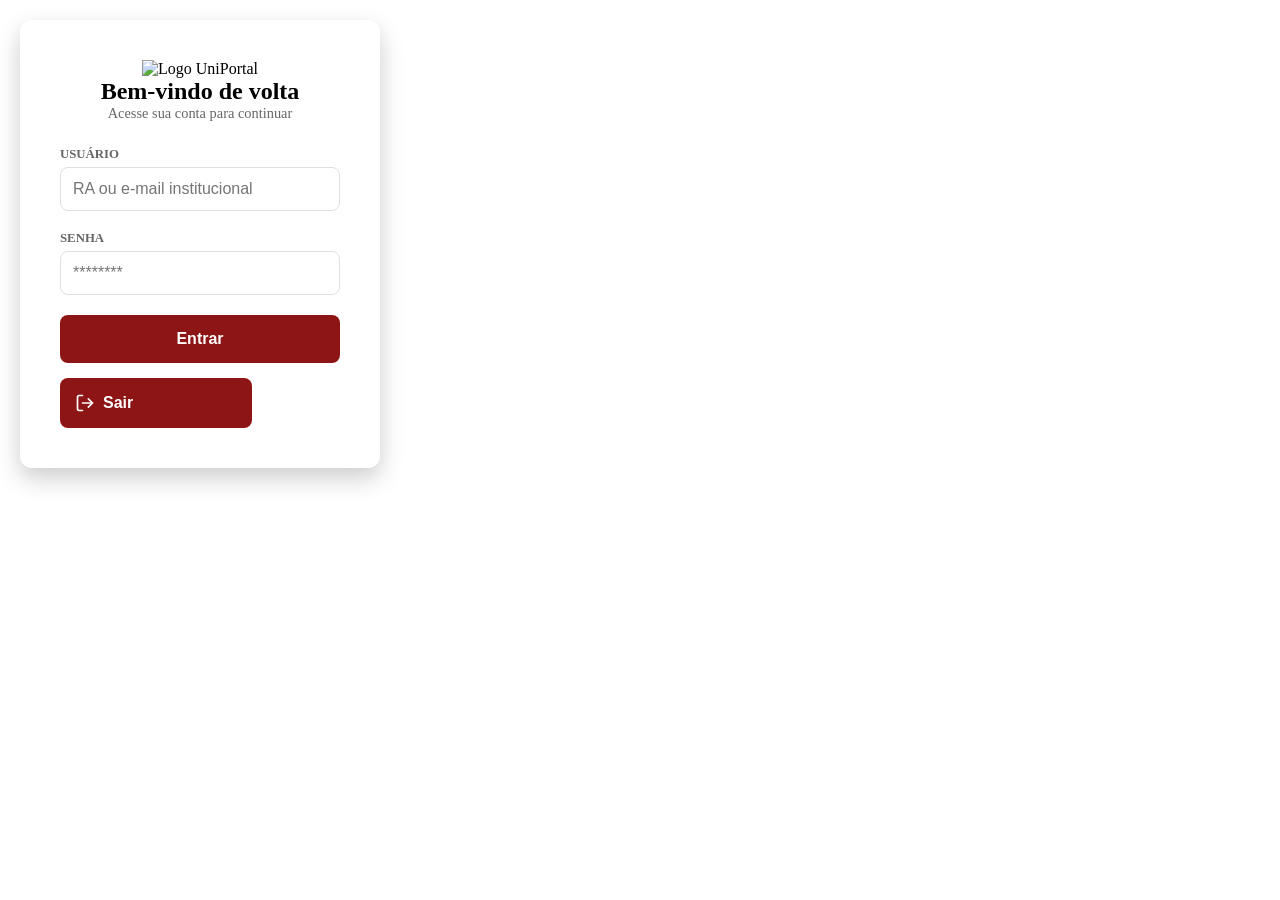
==== commit 47cdc811: "Merge branch 'develop' into Gabriel" ====
--- a/projeto-uniportal/boletim.html
+++ b/projeto-uniportal/boletim.html
@@ -28,35 +28,15 @@
             </address>
         </section>
 
-    <nav>
-    <menu>
-        <li>
-            <a href="home.html">
-                <i class="fa-solid fa-house"></i> Início
-            </a>
-        </li>
-        <li>
-            <a href="disciplinas.html">
-                <i class="fa-solid fa-book"></i> Disciplinas
-            </a>
-        </li>
-        <li>
-            <a href="boletim.html">
-                <i class="fa-solid fa-chart-simple"></i> Boletim
-            </a>
-        </li>
-        <li>
-            <a href="carteirinha.html">
-                <i class="fa-solid fa-id-card"></i> Carteirinha
-            </a>
-        </li>
-        <li>
-            <a href="faturas.html">
-                <i class="fa-solid fa-file-invoice-dollar"></i> Faturas
-            </a>
-        </li>
-    </menu>
-</nav>
+        <nav>
+            <menu>
+                <li><a href="home.html" class=> Início</a></li>
+                <li><a href="disciplinas.html"> Disciplinas</a></li>
+                <li><a href="boletim.html"> Boletim</a></li>
+                <li><a href="carteirinha.html"> Carteirinha</a></li>
+                <li><a href="faturas.html"> Faturas</a></li>
+            </menu>
+        </nav>
         <footer>
             <button id="btnSair" class="btn-logout">
                 <svg xmlns="http://www.w3.org/2000/svg" width="20" height="20" viewBox="0 0 24 24" fill="none" stroke="currentColor" stroke-width="2" stroke-linecap="round" stroke-linejoin="round"><path d="M9 21H5a2 2 0 0 1-2-2V5a2 2 0 0 1 2-2h4"></path><polyline points="16 17 21 12 16 7"></polyline><line x1="21" y1="12" x2="9" y2="12"></line></svg>
@@ -68,8 +48,8 @@
     <main class="content">
         <header class="top-header">
             <hgroup class="header-titles">
-                <h1>Início</h1>
-                <p>segunda-feira, 20 de abril de 2026</p>
+                <h1>Boletim de Notas</h1>
+                <p>segunda-feira, 13 de abril de 2026</p>
             </hgroup>
             <section class="header-badges">
                 <span class="badge badge-red">5º Semestre</span>
--- a/projeto-uniportal/css/styles.css
+++ b/projeto-uniportal/css/styles.css
@@ -8,16 +8,16 @@
     --texto: #333333;
     --texto-sec: #666666;
     --borda: #e0e0e0;
-    --sidebar-w: 260px;
+    --sidebar-w: 16.25rem;
 }
 
 * { margin: 0; padding: 0; box-sizing: border-box; }
 
 /* ============================================================
-   TELA DE LOGIN (index.html)
+   TELA DE LOGIN
    ============================================================ */
 body.login-page {
-    font-family: 'Poppins', sans-serif; /* FONTE NOVA AQUI */
+    font-family: 'Poppins', sans-serif;
     background-color: var(--vermelho-uni);
     display: flex;
     justify-content: center;
@@ -26,10 +26,10 @@
 }
 
 /* ============================================================
-   LAYOUT BASE (MOBILE-FIRST)
+   LAYOUT BASE
    ============================================================ */
 body.app-layout { 
-    font-family: 'Poppins', sans-serif; /* FONTE NOVA AQUI */
+    font-family: 'Poppins', sans-serif;
     background: var(--fundo); 
     color: var(--texto); 
     display: flex; 
@@ -39,100 +39,89 @@
 
 .login-container {
     width: 100%;
-    max-width: 400px;
-    padding: 20px;
+    max-width: 25rem;
+    padding: 1.25rem;
 }
 
 .login-box {
     background: var(--branco);
-    padding: 40px;
-    border-radius: 12px;
-    box-shadow: 0 10px 25px rgba(0,0,0,0.2);
+    padding: 2.5rem;
+    border-radius: 0.75rem;
+    box-shadow: 0 0.625rem 1.5625rem rgba(0,0,0,0.2);
     text-align: center;
 }
 
-.login-box h2 { font-size: 1.5rem; margin-bottom: 5px; color: var(--texto); }
-.login-box p { color: var(--texto-sec); font-size: 0.9rem; margin-bottom: 25px; }
+.login-box h2 { font-size: 1.5rem; margin-bottom: 0.3125rem; color: var(--texto); }
+.login-box p { color: var(--texto-sec); font-size: 0.9rem; margin-bottom: 1.5625rem; }
 .login-box form { display: flex; flex-direction: column; text-align: left; }
-.login-box label { font-size: 0.8rem; font-weight: bold; color: var(--texto-sec); margin-bottom: 5px; }
-.login-box input { padding: 12px; margin-bottom: 20px; border: 1px solid var(--borda); border-radius: 8px; font-size: 1rem; }
-.login-box button { background: var(--vermelho-uni); color: var(--branco); border: none; padding: 15px; border-radius: 8px; font-weight: bold; cursor: pointer; transition: 0.3s; font-size: 1rem; }
+.login-box label { font-size: 0.8rem; font-weight: bold; color: var(--texto-sec); margin-bottom: 0.3125rem; }
+.login-box input { padding: 0.75rem; margin-bottom: 1.25rem; border: 1px solid var(--borda); border-radius: 0.5rem; font-size: 1rem; }
+.login-box button { background: var(--vermelho-uni); color: var(--branco); border: none; padding: 0.9375rem; border-radius: 0.5rem; font-weight: bold; cursor: pointer; transition: 0.3s; font-size: 1rem; }
 .login-box button:hover { background: #8b0000; }
-#mensagemFeedback { margin-top: 15px; text-align: center; font-size: 0.9rem; }
-
-/* --- SIDEBAR --- */
-.sidebar { width: 100%; background: var(--vermelho-uni); color: var(--branco); padding: 20px; display: flex; flex-direction: column; }
-.sidebar-header { text-align: center; margin-bottom: 20px; }
-.user-profile { display: flex; align-items: center; gap: 15px; padding-bottom: 20px; margin-bottom: 20px; border-bottom: 1px solid rgba(255,255,255,0.2); }
-.avatar { width: 45px; height: 45px; background: var(--branco); color: var(--vermelho-uni); border-radius: 50%; display: flex; align-items: center; justify-content: center; font: bold 1.2rem sans-serif; }
+#mensagemFeedback { margin-top: 0.9375rem; text-align: center; font-size: 0.9rem; }
+
+/* ============================================================
+   SIDEBAR E NAVEGAÇÃO
+   ============================================================ */
+.sidebar { width: 100%; background: var(--vermelho-uni); color: var(--branco); padding: 1.25rem; display: flex; flex-direction: column; }
+.sidebar-header { text-align: center; margin-bottom: 1.25rem; }
+.user-profile { display: flex; align-items: center; gap: 0.9375rem; padding-bottom: 1.25rem; margin-bottom: 1.25rem; border-bottom: 1px solid rgba(255,255,255,0.2); }
+.avatar { width: 2.8125rem; height: 2.8125rem; background: var(--branco); color: var(--vermelho-uni); border-radius: 50%; display: flex; align-items: center; justify-content: center; font: bold 1.2rem sans-serif; }
 .user-info { display: flex; flex-direction: column; font-style: normal; }
 .user-info span { font-size: 0.8rem; color: #ffcccc; }
-.sidebar menu { list-style: none; display: flex; flex-direction: column; gap: 5px; }
-.sidebar a { color: var(--branco); text-decoration: none; display: block; padding: 12px; border-radius: 8px; transition: 0.3s; }
+.sidebar menu { list-style: none; display: flex; flex-direction: column; gap: 0.3125rem; }
+.sidebar a { color: var(--branco); text-decoration: none; display: block; padding: 0.75rem; border-radius: 0.5rem; transition: 0.3s; }
 .sidebar a.active, .sidebar a:hover { background: rgba(255,255,255,0.2); font-weight: bold; }
-.sidebar footer { margin-top: 20px; }
-/* Botão Sair no Footer do Menu */
+.sidebar footer { margin-top: 1.25rem; }
+
 .btn-logout {
     font-size: 1rem;
-    text-align:center;
+    text-align: center;
     background: none;
     border: 0.1rem solid #af03031f;
     color: rgb(255, 149, 149);
     width: 12rem;
     padding: 0.7rem;
-    border-radius:0.4rem;
+    border-radius: 0.4rem;
     cursor: pointer;
     transition: 0.3s;   
     display: flex;
-    align-items: center;      /* Alinha o ícone e o texto na mesma altura */
-    justify-content: left;  /* Centraliza tudo dentro do botão */
-    gap: 8px;
-}
-
-.btn-logout:hover {
-    background: rgb(255, 255, 255);
-    color: var(--vermelho-uni);
-}
-
-/* --- CONTEÚDO E HEADER --- */
-.content { width: 100%; padding: 20px; }
-.top-header { display: flex; flex-direction: column; gap: 15px; margin-bottom: 30px; padding-bottom: 20px; border-bottom: 2px solid rgba(0, 0, 0, 0.055); }
+    align-items: center;
+    justify-content: left;
+    gap: 0.5rem;
+}
+.btn-logout:hover { background: rgb(255, 255, 255); color: var(--vermelho-uni); }
+
+/* ============================================================
+   CABEÇALHO DA PÁGINA
+   ============================================================ */
+.content { width: 100%; padding: 1.25rem; }
+.top-header { display: flex; flex-direction: column; gap: 0.9375rem; margin-bottom: 1.875rem; padding-bottom: 1.25rem; border-bottom: 2px solid rgba(0, 0, 0, 0.055); }
 .header-titles h1 { font-size: 1.8rem; color: var(--vermelho-uni); }
 .header-titles p { color: var(--texto-sec); font-size: 0.9rem; }
-.header-badges { display: flex; flex-wrap: wrap; gap: 10px; }
-
-/* --- COMPONENTES REUTILIZÁVEIS (Tags e Cards) --- */
-.badge, .tag { padding: 6px 12px; border-radius: 20px; font: bold 0.8rem sans-serif; }
+.header-badges { display: flex; flex-wrap: wrap; gap: 0.625rem; }
+
+/* ============================================================
+   COMPONENTES GERAIS (Tags, Cards e Grids)
+   ============================================================ */
+.badge, .tag { padding: 0.375rem 0.75rem; border-radius: 1.25rem; font: bold 0.8rem 'Poppins', sans-serif; display: inline-flex; align-items: center; justify-content: center; line-height: 1; }
 .badge-red { background: var(--vermelho-uni); color: var(--branco); }
 .badge-dark { background: #333; color: var(--branco); }
 .tag-green { background: #e8f8f5; color: #27ae60; }
 .tag-yellow { background: #fef9e7; color: #f39c12; }
 .tag-gray { background: #f0f0f0; color: #7f8c8d; }
 
-/* AGRUPAMENTO MÁGICO: Todos os cards do site ganham o fundo branco e a borda aqui */
-.card, .stat-box, .distribuicao-card, .boletim-materia-card { background: var(--branco); border: 1px solid var(--borda); padding: 20px; border-radius: 12px; box-shadow: 0 4px 6px rgba(0,0,0,0.02); }
-
-/* --- GRIDS (1 coluna no celular) --- */
-.dashboard-grid, .boletim-stats-row, .boletim-details-grid { display: grid; grid-template-columns: 1fr; gap: 20px; margin-bottom: 30px; }
-.section-title { font-size: 0.8rem; color: var(--texto-sec); letter-spacing: 1px; margin-bottom: 15px; text-transform: uppercase; }
-
-/* ============================================================
-   ESPECÍFICOS DA HOME (Início)
-   ============================================================ */
-
-.section-title{
-    margin-top: 1rem;
-}
-
+.card, .stat-box, .distribuicao-card, .boletim-materia-card { background: var(--branco); border: 1px solid var(--borda); padding: 1.25rem; border-radius: 0.75rem; box-shadow: 0 0.25rem 0.375rem rgba(0,0,0,0.02); }
+
+.dashboard-grid, .boletim-stats-row, .boletim-details-grid { display: grid; grid-template-columns: 1fr; gap: 1.25rem; margin-bottom: 1.875rem; }
+.section-title { font-size: 0.8rem; color: var(--texto-sec); letter-spacing: 0.0625rem; margin-bottom: 0.9375rem; text-transform: uppercase; margin-top: 1rem; }
+
+/* ============================================================
+   TELA INÍCIO (HOME)
+   ============================================================ */
 .card-destaque { 
-   border-left: 5px solid #27ae60; 
-}
-
-.card-destaque2{
-    border-left:0.4rem solid var(--vermelho-uni);
-}
-
-
+   border-left: 5px solid var(--vermelho-uni); 
+}
 .card-header { 
    display: flex; 
    flex-direction: column; 
@@ -180,42 +169,159 @@
 .stat.blue { background: #ebf5fb; color: #2980b9; border: 1px solid #2980b9;}
 
 /* ============================================================
-   ESPECÍFICOS DO BOLETIM
-   ============================================================ */
-.stat-box h4, .distribuicao-card h4 { font-size: 0.8rem; color: var(--texto-sec); letter-spacing: 1px; margin-bottom: 10px; }
-.stat-value { font-size: 3rem; font-weight: 900; margin-bottom: 5px; }
+   TELA BOLETIM
+   ============================================================ */
+.stat-box h4, .distribuicao-card h4 { font-size: 0.8rem; color: var(--texto-sec); letter-spacing: 0.0625rem; margin-bottom: 0.625rem; }
+.stat-value { font-size: 3rem; font-weight: 900; margin-bottom: 0.3125rem; }
 .stat-value.red { color: var(--vermelho-uni); }
 .stat-box p { font-size: 0.85rem; color: var(--texto-sec); }
 .stat-situacao { display: flex; flex-direction: column; justify-content: center; }
-.tags-row { display: flex; gap: 10px; margin-bottom: 15px; flex-wrap: wrap; }
+.tags-row { display: flex; gap: 0.625rem; margin-bottom: 0.9375rem; flex-wrap: wrap; }
 
 .distribuicao-card { align-items: center; }
-.distribuicao-card h4 { align-self: flex-start; margin-bottom: 30px; }
-.circulo-media { width: 160px; height: 160px; border-radius: 50%; background: conic-gradient(var(--vermelho-uni) 0% 86%, #e0e0e0 86% 100%); display: flex; align-items: center; justify-content: center; margin-bottom: 30px; }
-.circulo-centro { width: 120px; height: 120px; background: var(--branco); border-radius: 50%; display: flex; flex-direction: column; align-items: center; justify-content: center; }
+.distribuicao-card h4 { align-self: flex-start; margin-bottom: 1.875rem; }
+.circulo-media { width: 10rem; height: 10rem; border-radius: 50%; background: conic-gradient(var(--vermelho-uni) 0% 86%, #e0e0e0 86% 100%); display: flex; align-items: center; justify-content: center; margin-bottom: 1.875rem; }
+.circulo-centro { width: 7.5rem; height: 7.5rem; background: var(--branco); border-radius: 50%; display: flex; flex-direction: column; align-items: center; justify-content: center; }
 .circulo-centro h2 { font-size: 2.2rem; }
 .circulo-centro p { font-size: 0.8rem; color: var(--texto-sec); }
 .lista-mini-notas { list-style: none; width: 100%; }
-.lista-mini-notas li { display: flex; justify-content: space-between; padding: 8px 0; font-size: 0.9rem; color: var(--texto-sec); }
-.bolinha { width: 8px; height: 8px; border-radius: 50%; margin-right: 10px; display: inline-block; }
-
-.disciplinas-column { display: flex; flex-direction: column; gap: 15px; }
-.materia-cabecalho { display: flex; justify-content: space-between; align-items: flex-start; margin-bottom: 15px; }
-.materia-info h3 { font-size: 1.1rem; margin-bottom: 4px; }
+.lista-mini-notas li { display: flex; justify-content: space-between; padding: 0.5rem 0; font-size: 0.9rem; color: var(--texto-sec); }
+.bolinha { width: 0.5rem; height: 0.5rem; border-radius: 50%; margin-right: 0.625rem; display: inline-block; }
+
+.disciplinas-column { display: flex; flex-direction: column; gap: 0.9375rem; }
+.materia-cabecalho { display: flex; justify-content: space-between; align-items: flex-start; margin-bottom: 0.9375rem; }
+.materia-info h3 { font-size: 1.1rem; margin-bottom: 0.25rem; }
 .materia-info span { font-size: 0.8rem; color: var(--texto-sec); }
 .materia-nota { font-size: 2.5rem; font-weight: 900; color: var(--vermelho-uni); }
-.materia-frequencia p { font-size: 0.85rem; color: var(--texto-sec); margin-bottom: 8px; }
-.barra-fundo { width: 100%; height: 6px; background: #e0e0e0; border-radius: 3px; margin-bottom: 8px; position: relative; }
-.barra-preenchida { height: 100%; border-radius: 3px; transition: width 1s ease-in-out; }
+.materia-frequencia p { font-size: 0.85rem; color: var(--texto-sec); margin-bottom: 0.5rem; }
+.barra-fundo { width: 100%; height: 0.375rem; background: #e0e0e0; border-radius: 0.1875rem; margin-bottom: 0.5rem; position: relative; }
+.barra-preenchida { height: 100%; border-radius: 0.1875rem; transition: width 1s ease-in-out; }
 .barra-legendas { display: flex; justify-content: space-between; font-size: 0.75rem; color: var(--texto-sec); }
 .barra-legendas .minimo { color: #f39c12; font-weight: bold; }
 
-
-
-/* disciplinas tabela */
-table { width: 100%; border-collapse: collapse; background: var(--branco); border-radius: 8px; overflow: hidden; box-shadow: 0 4px 6px rgba(0,0,0,0.05); }
-th { background: var(--vermelho-uni); color: var(--branco); padding: 15px; text-align: left; }
-td { padding: 15px; border-bottom: 1px solid var(--borda); }
+/* Tabelas (Página Disciplinas) */
+table { width: 100%; border-collapse: collapse; background: var(--branco); border-radius: 0.5rem; overflow: hidden; box-shadow: 0 0.25rem 0.375rem rgba(0,0,0,0.05); }
+th { background: var(--vermelho-uni); color: var(--branco); padding: 0.9375rem; text-align: left; }
+td { padding: 0.9375rem; border-bottom: 1px solid var(--borda); }
+
+/* ============================================================
+   TELA FATURAS
+   ============================================================ */
+.faturas-layout { display: grid; grid-template-columns: 1fr; gap: 1.25rem; align-items: start; }
+.faturas-main { display: flex; flex-direction: column; gap: 1.25rem; }
+.faturas-tab-input { position: absolute; opacity: 0; pointer-events: none; }
+.faturas-tabs { display: inline-flex; flex-wrap: wrap; gap: 0.5rem; width: fit-content; max-width: 100%; padding: 0.375rem; border-radius: 0.75rem; background: #f8f2f2; border: 1px solid #f0dede; }
+.faturas-tabs label { padding: 0.625rem 1.125rem; border-radius: 0.625rem; font-weight: 700; color: var(--texto-sec); cursor: pointer; transition: 0.2s ease; }
+.faturas-tabs label:hover { color: var(--vermelho-uni); }
+#tab-pendentes:checked ~ .faturas-tabs label[for="tab-pendentes"],
+#tab-historico:checked ~ .faturas-tabs label[for="tab-historico"] { background: var(--vermelho-uni); color: var(--branco); box-shadow: 0 0.5rem 1.125rem rgba(141,0,0,0.18); }
+.faturas-panel { display: none; }
+#tab-pendentes:checked ~ .faturas-panels .faturas-panel--pendentes,
+#tab-historico:checked ~ .faturas-panels .faturas-panel--historico { display: flex; flex-direction: column; gap: 1rem; }
+.fatura-item { display: flex; flex-direction: column; gap: 1rem; border-left: 0.3125rem solid var(--vermelho-uni); }
+.fatura-item--historico { border-left-color: #27ae60; }
+.fatura-info h3 { font-size: 1.1rem; margin-bottom: 0.375rem; }
+.fatura-info p { color: var(--texto-sec); font-size: 0.95rem; }
+.fatura-meta { display: flex; flex-direction: column; align-items: flex-start; gap: 0.625rem; }
+.fatura-valor { font-size: 1.55rem; font-weight: 800; color: var(--vermelho-uni); white-space: nowrap; }
+.fatura-status { display: inline-flex; align-items: center; justify-content: center; min-width: 5.125rem; padding: 0.375rem 0.75rem; border-radius: 62.5rem; font-size: 0.8rem; font-weight: 700; }
+.fatura-status--pago { background: #e8f8f5; color: #27ae60; }
+.fatura-pagar { width: 100%; max-width: 11.25rem; }
+.finance-summary { display: flex; flex-direction: column; gap: 1.125rem; }
+.finance-summary .section-title { margin-bottom: 0; }
+.summary-list { list-style: none; display: flex; flex-direction: column; gap: 0.875rem; }
+.summary-line { display: flex; justify-content: space-between; align-items: center; gap: 1rem; padding-bottom: 0.875rem; border-bottom: 1px solid var(--borda); font-size: 0.95rem; }
+.summary-line strong, .summary-total strong { white-space: nowrap; }
+.summary-line--desconto strong { color: #27ae60; }
+.summary-line--multa strong, .summary-total strong { color: var(--vermelho-uni); }
+.summary-total { display: flex; justify-content: space-between; align-items: center; gap: 1rem; font-size: 1.25rem; font-weight: 800; }
+.summary-note { font-size: 0.85rem; color: var(--texto-sec); text-align: center; }
+
+/* ============================================================
+   TELA CARTEIRINHA ESTUDANTIL
+   ============================================================ */
+.carteirinha-layout { display: grid; grid-template-columns: 1fr; gap: 1.875rem; align-items: start; margin-top: 1.25rem; }
+.carteirinha-preview { display: flex; flex-direction: column; align-items: center; gap: 0.9375rem; }
+.student-card { background: linear-gradient(135deg, var(--vermelho-uni) 0%, #600000 100%); color: var(--branco); width: 100%; max-width: 25rem; border-radius: 1rem; padding: 1.5625rem; box-shadow: 0 0.9375rem 1.875rem rgba(141, 21, 21, 0.3); position: relative; overflow: hidden; }
+.student-card::before { content: ''; position: absolute; top: -50%; left: -50%; width: 200%; height: 200%; background: radial-gradient(circle, rgba(255,255,255,0.1) 0%, transparent 60%); transform: rotate(45deg); pointer-events: none; }
+.student-card-header { display: flex; justify-content: space-between; align-items: flex-start; border-bottom: 1px solid rgba(255,255,255,0.2); padding-bottom: 0.9375rem; margin-bottom: 1.25rem; }
+.student-card-logo { font-size: 1.4rem; font-weight: 900; letter-spacing: 0.0625rem; }
+.student-card-subtitle { font-size: 0.7rem; text-transform: uppercase; letter-spacing: 0.125rem; opacity: 0.8; }
+.student-card-validity { font-size: 0.75rem; background: rgba(0,0,0,0.3); padding: 0.25rem 0.625rem; border-radius: 1.25rem; }
+.student-card-body { display: flex; align-items: center; gap: 1.25rem; margin-bottom: 1.5625rem; }
+.student-avatar { width: 5rem; height: 5rem; background: var(--branco); color: var(--vermelho-uni); border-radius: 0.75rem; display: flex; align-items: center; justify-content: center; font-size: 2rem; font-weight: bold; box-shadow: 0 0.25rem 0.625rem rgba(0,0,0,0.2); }
+.student-main-info h3 { font-size: 1.2rem; margin-bottom: 0.3125rem; }
+.student-main-info p { font-size: 0.85rem; opacity: 0.9; margin-bottom: 0.125rem; }
+.student-card-footer { display: flex; justify-content: space-between; align-items: flex-end; }
+.student-semester p { font-size: 0.7rem; opacity: 0.8; margin-bottom: 0.125rem; text-transform: uppercase; }
+.student-semester strong { font-size: 1rem; }
+.student-card-qr { width: 3.125rem; height: 3.125rem; background: var(--branco); color: var(--texto); border-radius: 0.375rem; display: flex; align-items: center; justify-content: center; font-size: 0.7rem; font-weight: bold; }
+.carteirinha-note { font-size: 0.8rem; color: var(--texto-sec); text-align: center; }
+
+.info-list { list-style: none; display: flex; flex-direction: column; gap: 0.9375rem; }
+.info-item { display: flex; align-items: flex-start; gap: 0.9375rem; padding-bottom: 0.9375rem; border-bottom: 1px solid var(--borda); }
+.info-item:last-child { border-bottom: none; padding-bottom: 0; }
+.info-label { font-size: 0.8rem; color: var(--texto-sec); margin-bottom: 0.125rem; }
+.info-value { font-size: 1rem; color: var(--texto); }
+
+.validation-card { display: flex; flex-direction: column; align-items: center; text-align: center; gap: 0.9375rem; margin-top: 1.25rem; }
+.validation-qr { width: 7.5rem; height: 7.5rem; background: #e0e0e0; border-radius: 0.5rem; display: flex; align-items: center; justify-content: center; font-size: 1.5rem; color: var(--texto-sec); border: 0.25rem solid var(--vermelho-uni); }
+.validation-text { font-size: 0.85rem; color: var(--texto-sec); }
+
+/* ============================================================
+   BOTÃO DE TEMA E CONFIGURAÇÕES
+   ============================================================ */
+.btn-tema-topo { background-color: var(--vermelho-uni); color: #ffffff; border: none; padding: 0.5rem 1rem; border-radius: 1.25rem; cursor: pointer; font-family: 'Poppins', sans-serif; font-weight: 500; font-size: 0.9rem; transition: background-color 0.3s ease, transform 0.2s ease; display: flex; align-items: center; gap: 0.5rem; }
+.btn-tema-topo:hover { filter: brightness(1.2); transform: scale(1.05); }
+
+/* ============================================================
+   TEMA ESCURO (DARK MODE)
+   ============================================================ */
+body.dark-theme {
+    --vermelho-uni: #8b0000; 
+    --branco: #1e1e1e;       
+    --fundo: #121212;        
+    --texto: #f4f4f4;        
+    --texto-sec: #b0b0b0;    
+    --borda: #333333;        
+}
+
+body.dark-theme.app-layout, body.dark-theme.login-page { background-color: var(--fundo); color: var(--texto); }
+body.dark-theme .sidebar { background-color: var(--vermelho-uni) !important; border-right: none; }
+body.dark-theme .sidebar .logo, body.dark-theme .sidebar .user-info strong, body.dark-theme .sidebar menu a, body.dark-theme .sidebar .user-info span { color: #ffffff !important; }
+body.dark-theme .sidebar menu a:hover, body.dark-theme .sidebar menu a.active { background-color: rgba(255, 255, 255, 0.15) !important; }
+body.dark-theme .avatar { background-color: rgba(255, 255, 255, 0.2) !important; color: #ffffff !important; border: 2px solid #ffffff !important; }
+
+body.dark-theme h1, body.dark-theme h2, body.dark-theme h3, body.dark-theme h4, body.dark-theme p, body.dark-theme span, body.dark-theme strong, body.dark-theme a, body.dark-theme .user-info strong { color: var(--texto); }
+body.dark-theme .user-info span, body.dark-theme .texto-secundario, body.dark-theme .status-msg { color: var(--texto-sec); }
+body.dark-theme .texto-secundario, body.dark-theme .prof-name, body.dark-theme .card-footer-info, body.dark-theme .materia-info span, body.dark-theme .materia-frequencia p, body.dark-theme .barra-legendas, body.dark-theme .fatura-info p, body.dark-theme .summary-note, body.dark-theme .info-label, body.dark-theme .validation-text, body.dark-theme .circulo-centro p { color: var(--texto-sec) !important; }
+body.dark-theme .content h1, body.dark-theme .content h2, body.dark-theme .content h3, body.dark-theme .content h4, body.dark-theme .content p, body.dark-theme .content strong, body.dark-theme table td { color: var(--texto) !important; }
+
+body.dark-theme .card, body.dark-theme .stat-box, body.dark-theme .distribuicao-card, body.dark-theme .boletim-materia-card, body.dark-theme .login-box, body.dark-theme table, body.dark-theme th, body.dark-theme td, body.dark-theme .faturas-tabs, body.dark-theme .student-card-qr, body.dark-theme .validation-qr { background-color: #1e1e1e !important; border-color: var(--borda) !important; }
+body.dark-theme .card, body.dark-theme .login-box { box-shadow: 0 0.25rem 0.625rem rgba(0, 0, 0, 0.4); }
+
+body.dark-theme .btn-acao, body.dark-theme .btn-tema-topo, body.dark-theme table th, body.dark-theme .badge-red { color: #ffffff !important; }
+body.dark-theme .red-text { color: #ff5252 !important; }
+body.dark-theme .tag-turma, body.dark-theme .tag-gray { background-color: #333333 !important; color: #ffffff !important; }
+body.dark-theme .circulo-centro { background-color: #1e1e1e !important; }
+body.dark-theme .stat-value.red, body.dark-theme .materia-nota, body.dark-theme .fatura-valor { color: #ff5252 !important; }
+
+body.dark-theme .student-card h3, body.dark-theme .student-card p, body.dark-theme .student-card strong, body.dark-theme .student-card .student-card-logo { color: #ffffff !important; }
+
+body.dark-theme #cardsBoletim > * { background-color: #1e1e1e !important; border: 1px solid #333333 !important; }
+body.dark-theme #cardsBoletim h3 { color: #f4f4f4 !important; }
+body.dark-theme #cardsBoletim span, body.dark-theme #cardsBoletim p { color: #b0b0b0 !important; }
+body.dark-theme #cardsBoletim .materia-nota { color: #ff5252 !important; }
+body.dark-theme #cardsBoletim .barra-fundo { background-color: #333333 !important; }
+
+body.dark-theme .tag-green, body.dark-theme .stat.green, body.dark-theme .fatura-status--pago { background-color: rgba(39, 174, 96, 0.15) !important; color: #4ade80 !important; border-color: rgba(39, 174, 96, 0.3) !important; }
+body.dark-theme .tag-yellow { background-color: rgba(243, 156, 18, 0.15) !important; color: #fbbf24 !important; }
+body.dark-theme .stat.blue { background-color: rgba(41, 128, 185, 0.15) !important; color: #60a5fa !important; border-color: rgba(41, 128, 185, 0.3) !important; }
+
+body.dark-theme #tab-pendentes:checked ~ .faturas-tabs label[for="tab-pendentes"], body.dark-theme #tab-historico:checked ~ .faturas-tabs label[for="tab-historico"] { background: var(--vermelho-uni); color: white; box-shadow: 0 0.5rem 1.125rem rgba(141, 0, 0, 0.18); }
+body.dark-theme .card-destaque { border-left: 0.3125rem solid #4ade80 !important; }
+body.dark-theme .card-destaque2, body.dark-theme .card-alerta, body.dark-theme .fatura-item { border-left: 0.3125rem solid #ff5252 !important; }
+body.dark-theme .fatura-item--historico { border-left: 0.3125rem solid #4ade80 !important; }
 
 /* ============================================================
    ESPECIFICOS DE FATURAS
@@ -251,169 +357,22 @@
 .summary-note { font-size: 0.85rem; color: var(--texto-sec); text-align: center; }
 
 /* ============================================================
-   ESPECÍFICOS DA CARTEIRINHA ESTUDANTIL
-   ============================================================ */
-.carteirinha-layout {
-    display: grid;
-    grid-template-columns: 1fr;
-    gap: 30px;
-    align-items: start;
-    margin-top: 20px;
-}
-
-/* O Cartão Físico/Digital */
-.carteirinha-preview {
-    display: flex;
-    flex-direction: column;
-    align-items: center;
-    gap: 15px;
-}
-
-.student-card {
-    background: linear-gradient(135deg, var(--vermelho-uni) 0%, #600000 100%);
-    color: var(--branco);
-    width: 100%;
-    max-width: 400px;
-    border-radius: 16px;
-    padding: 25px;
-    box-shadow: 0 15px 30px rgba(141, 21, 21, 0.3);
-    position: relative;
-    overflow: hidden;
-}
-
-/* Efeito de brilho no cartão */
-.student-card::before {
-    content: '';
-    position: absolute;
-    top: -50%;
-    left: -50%;
-    width: 200%;
-    height: 200%;
-    background: radial-gradient(circle, rgba(255,255,255,0.1) 0%, transparent 60%);
-    transform: rotate(45deg);
-    pointer-events: none;
-}
-
-.student-card-header {
-    display: flex;
-    justify-content: space-between;
-    align-items: flex-start;
-    border-bottom: 1px solid rgba(255,255,255,0.2);
-    padding-bottom: 15px;
-    margin-bottom: 20px;
-}
-
-.student-card-logo { font-size: 1.4rem; font-weight: 900; letter-spacing: 1px; }
-.student-card-subtitle { font-size: 0.7rem; text-transform: uppercase; letter-spacing: 2px; opacity: 0.8; }
-.student-card-validity { font-size: 0.75rem; background: rgba(0,0,0,0.3); padding: 4px 10px; border-radius: 20px; }
-
-.student-card-body {
-    display: flex;
-    align-items: center;
-    gap: 20px;
-    margin-bottom: 25px;
-}
-
-.student-avatar {
-    width: 80px;
-    height: 80px;
-    background: var(--branco);
-    color: var(--vermelho-uni);
-    border-radius: 12px; /* Avatar quadradinho arredondado, estilo crachá */
-    display: flex;
-    align-items: center;
-    justify-content: center;
-    font-size: 2rem;
-    font-weight: bold;
-    box-shadow: 0 4px 10px rgba(0,0,0,0.2);
-}
-
-.student-main-info h3 { font-size: 1.2rem; margin-bottom: 5px; }
-.student-main-info p { font-size: 0.85rem; opacity: 0.9; margin-bottom: 2px; }
-
-.student-card-footer {
-    display: flex;
-    justify-content: space-between;
-    align-items: flex-end;
-}
-
-.student-semester p { font-size: 0.7rem; opacity: 0.8; margin-bottom: 2px; text-transform: uppercase; }
-.student-semester strong { font-size: 1rem; }
-
-/* Fake QR Code */
-.student-card-qr {
-    width: 50px;
-    height: 50px;
-    background: var(--branco);
-    color: var(--texto);
-    border-radius: 6px;
-    display: flex;
-    align-items: center;
-    justify-content: center;
-    font-size: 0.7rem;
-    font-weight: bold;
-}
-
-.carteirinha-note {
-    font-size: 0.8rem;
-    color: var(--texto-sec);
-    text-align: center;
-}
-
-/* Coluna Lateral de Informações */
-.info-list { list-style: none; display: flex; flex-direction: column; gap: 15px; }
-.info-item { display: flex; align-items: flex-start; gap: 15px; padding-bottom: 15px; border-bottom: 1px solid var(--borda); }
-.info-item:last-child { border-bottom: none; padding-bottom: 0; }
-.info-label { font-size: 0.8rem; color: var(--texto-sec); margin-bottom: 2px; }
-.info-value { font-size: 1rem; color: var(--texto); }
-
-.validation-card {
-    display: flex;
-    flex-direction: column;
-    align-items: center;
-    text-align: center;
-    gap: 15px;
-    margin-top: 20px;
-}
-
-.validation-qr {
-    width: 120px;
-    height: 120px;
-    background: #e0e0e0;
-    border-radius: 8px;
-    display: flex;
-    align-items: center;
-    justify-content: center;
-    font-size: 1.5rem;
-    color: var(--texto-sec);
-    border: 4px solid var(--vermelho-uni);
-}
-
-.validation-text { font-size: 0.85rem; color: var(--texto-sec); }
-
-
-/* ============================================================
    MEDIA QUERY (DESKTOP)
    ============================================================ */
-@media (min-width: 768px) {
+@media (min-width: 48rem) {
     body.app-layout { flex-direction: row; }
     
     .sidebar { width: var(--sidebar-w); position: fixed; height: 100vh; }
     .sidebar-header { text-align: left; }
     .sidebar footer { margin-top: auto; }
     
-    .content { margin-left: var(--sidebar-w); width: calc(100% - var(--sidebar-w)); padding: 40px; }
+    .content { margin-left: var(--sidebar-w); width: calc(100% - var(--sidebar-w)); padding: 2.5rem; }
     .top-header { flex-direction: row; align-items: flex-start; justify-content: space-between; }
     
-    /* Layout dos Cards lado a lado na Home */
     .card-header { flex-direction: row; align-items: center; }
     .card-footer-info { flex-direction: row; }
     
-    .carteirinha-layout {
-        grid-template-columns: 1fr 1fr;
-    }
-
-    /* Expansão das colunas (Grid Mágico) */
+    .carteirinha-layout { grid-template-columns: 1fr 1fr; }
     .dashboard-grid { grid-template-columns: 2fr 1fr; }
     .boletim-stats-row { grid-template-columns: 1fr 1fr 2fr; }
     .boletim-details-grid { grid-template-columns: 1fr 2fr; }
@@ -422,273 +381,3 @@
     .fatura-meta { align-items: flex-end; }
     .fatura-pagar { width: auto; min-width: 160px; }
 }
-/* ============================================================
-   ESTILO DO NOVO BOTÃO DE TEMA NO TOPO
-   ============================================================ */
-.btn-tema-topo {
-    background-color: var(--vermelho-uni);
-    color: #ffffff;
-    border: none;
-    padding: 8px 16px;
-    border-radius: 20px;
-    cursor: pointer;
-    font-family: 'Poppins', sans-serif;
-    font-weight: 500;
-    font-size: 0.9rem;
-    transition: background-color 0.3s ease, transform 0.2s ease;
-    display: flex;
-    align-items: center;
-    gap: 8px;
-}
-
-.btn-tema-topo:hover {
-    filter: brightness(1.2);
-    transform: scale(1.05);
-}
-
-/* ============================================================
-   TEMA ESCURO (DARK MODE) - CORRIGIDO
-   ============================================================ */
-body.dark-theme {
-    /* Redefinindo as variáveis principais */
-    --vermelho-uni: #d32f2f; /* Vermelho mais vibrante para contraste no escuro */
-    --branco: #1e1e1e;       /* Fundo dos cards e barra lateral */
-    --fundo: #121212;        /* Fundo geral da página */
-    --texto: #f4f4f4;        /* Texto principal claro */
-    --texto-sec: #b0b0b0;    /* Texto secundário */
-    --borda: #333333;        /* Linhas divisórias escuras */
-}
-
-/* Forçando a Sidebar a ficar escura */
-body.dark-theme .sidebar {
-    background-color: var(--branco);
-    border-right: 1px solid var(--borda);
-}
-
-/* Forçando os textos a ficarem claros */
-body.dark-theme h1, 
-body.dark-theme h2, 
-body.dark-theme h3, 
-body.dark-theme h4, 
-body.dark-theme p, 
-body.dark-theme span, 
-body.dark-theme strong, 
-body.dark-theme a,
-body.dark-theme .user-info strong {
-    color: var(--texto);
-}
-
-/* Textos secundários (RA, subtítulos, dicas) */
-body.dark-theme .user-info span,
-body.dark-theme .texto-secundario,
-body.dark-theme .status-msg {
-    color: var(--texto-sec);
-}
-
-/* Garantindo que o fundo do App mude */
-body.dark-theme.app-layout {
-    background-color: var(--fundo);
-}
-
-/* Ajustando Cards e Tabelas */
-body.dark-theme .card, 
-body.dark-theme .login-box {
-    background-color: var(--branco);
-    border: 1px solid var(--borda);
-    box-shadow: 0 4px 10px rgba(0, 0, 0, 0.4);
-}
-
-/* Exceções: mantendo botões ou textos que SEMPRE devem ser brancos ou coloridos */
-body.dark-theme .btn-acao,
-body.dark-theme .btn-tema-topo {
-    color: #ffffff; /* O texto dentro dos botões vermelhos precisa continuar branco */
-}
-
-body.dark-theme .red-text { color: #ff5252; } /* Vermelho de alerta mais visível */
-/* ============================================================
-   TEMA ESCURO GLOBAL (TODAS AS PÁGINAS)
-   ============================================================ */
-body.dark-theme {
-    /* Ajusta apenas o fundo geral e textos base */
-    --fundo: #121212;        
-    --texto: #f4f4f4;        
-    --texto-sec: #b0b0b0;    
-    --borda: #333333;        
-}
-
-/* 1. MUDAR O FUNDO GERAL DO APP */
-body.dark-theme.app-layout,
-body.dark-theme.login-page {
-    background-color: var(--fundo);
-    color: var(--texto);
-}
-
-/* 2. ESCURECER TODAS AS CAIXAS BRANCAS DO SITE (AGRUPAMENTO MÁGICO ESCURO) */
-body.dark-theme .card, 
-body.dark-theme .stat-box, 
-body.dark-theme .distribuicao-card, 
-body.dark-theme .boletim-materia-card,
-body.dark-theme .login-box,
-body.dark-theme table,
-body.dark-theme th,
-body.dark-theme td,
-body.dark-theme .faturas-tabs,
-body.dark-theme .student-card-qr,
-body.dark-theme .validation-qr {
-    background-color: #1e1e1e !important;
-    border-color: var(--borda) !important;
-}
-
-/* 3. FORÇAR TEXTOS PRINCIPAIS A FICAREM CLAROS (H1, H2, H3, P, etc) */
-body.dark-theme .content h1, 
-body.dark-theme .content h2, 
-body.dark-theme .content h3, 
-body.dark-theme .content h4, 
-body.dark-theme .content p, 
-body.dark-theme .content strong, 
-body.dark-theme table td {
-    color: var(--texto) !important;
-}
-
-/* 4. TEXTOS SECUNDÁRIOS EM TONS DE CINZA (Professores, legendas, datas) */
-body.dark-theme .texto-secundario,
-body.dark-theme .prof-name,
-body.dark-theme .card-footer-info,
-body.dark-theme .materia-info span,
-body.dark-theme .materia-frequencia p,
-body.dark-theme .barra-legendas,
-body.dark-theme .fatura-info p,
-body.dark-theme .summary-note,
-body.dark-theme .info-label,
-body.dark-theme .validation-text,
-body.dark-theme .circulo-centro p {
-    color: var(--texto-sec) !important;
-}
-
-/* 5. PROTEÇÃO DA BARRA LATERAL (Manter Vermelha) */
-body.dark-theme .sidebar {
-    background-color: var(--vermelho-uni) !important;
-    border-right: none;
-}
-body.dark-theme .sidebar .logo,
-body.dark-theme .sidebar .user-info strong,
-body.dark-theme .sidebar menu a,
-body.dark-theme .sidebar .user-info span {
-    color: #ffffff !important;
-}
-body.dark-theme .avatar {
-    background-color: rgba(255, 255, 255, 0.2) !important;
-    color: #ffffff !important;
-    border: 2px solid #ffffff !important;
-}
-body.dark-theme .sidebar menu a:hover,
-body.dark-theme .sidebar menu a.active {
-    background-color: rgba(255, 255, 255, 0.15) !important;
-}
-
-/* 6. PROTEÇÃO DE BOTÕES E ELEMENTOS VERMELHOS (Devem ter letra branca) */
-body.dark-theme .btn-acao,
-body.dark-theme .btn-tema-topo,
-body.dark-theme table th,
-body.dark-theme .badge-red {
-    color: #ffffff !important;
-}
-
-/* 7. AJUSTES ESPECÍFICOS DE PÁGINAS */
-/* Etiquetas cinzentas na Home */
-body.dark-theme .tag-turma,
-body.dark-theme .tag-gray {
-    background-color: #333333 !important;
-    color: #ffffff !important;
-}
-/* Círculo da Média (Boletim) */
-body.dark-theme .circulo-centro {
-    background-color: #1e1e1e !important;
-}
-/* Cores numéricas que devem ficar vermelhas */
-body.dark-theme .red-text,
-body.dark-theme .stat-value.red,
-body.dark-theme .materia-nota,
-body.dark-theme .fatura-valor {
-    color: #ff5252 !important; /* Vermelho mais vivo no ecrã escuro */
-}
-/* Carteirinha (manter os textos e gradiente originais) */
-body.dark-theme .student-card h3,
-body.dark-theme .student-card p,
-body.dark-theme .student-card strong,
-body.dark-theme .student-card .student-card-logo {
-    color: #ffffff !important;
-}
-/* ============================================================
-   CORREÇÃO: CARDS DE DISCIPLINAS DO BOLETIM (GERADOS POR JS)
-   ============================================================ */
-body.dark-theme #cardsBoletim > * {
-    background-color: #1e1e1e !important;
-    border: 1px solid #333333 !important;
-}
-
-/* Nome da matéria */
-body.dark-theme #cardsBoletim h3 {
-    color: #f4f4f4 !important;
-}
-
-/* Textos menores e código da disciplina */
-body.dark-theme #cardsBoletim span,
-body.dark-theme #cardsBoletim p {
-    color: #b0b0b0 !important;
-}
-
-/* Nota grande vermelha */
-body.dark-theme #cardsBoletim .materia-nota {
-    color: #ff5252 !important;
-}
-
-/* Fundo da barra de progresso */
-body.dark-theme #cardsBoletim .barra-fundo {
-    background-color: #333333 !important;
-}
-/* ============================================================
-   CORREÇÃO: TAGS E ETIQUETAS COLORIDAS NO TEMA ESCURO
-   ============================================================ */
-
-/* Tags Verdes (Aprovado, Frequência, Fatura Paga) */
-body.dark-theme .tag-green,
-body.dark-theme .stat.green,
-body.dark-theme .fatura-status--pago {
-    background-color: rgba(39, 174, 96, 0.15) !important; /* Fundo verde transparente */
-    color: #4ade80 !important; /* Texto verde neon para dar leitura */
-    border-color: rgba(39, 174, 96, 0.3) !important;
-}
-
-/* Tags Amarelas (Em risco) */
-body.dark-theme .tag-yellow {
-    background-color: rgba(243, 156, 18, 0.15) !important; /* Fundo amarelo transparente */
-    color: #fbbf24 !important; /* Texto amarelo brilhante */
-}
-
-/* Tags Azuis (Ex: Etiqueta de frequência na Home) */
-body.dark-theme .stat.blue {
-    background-color: rgba(41, 128, 185, 0.15) !important; /* Fundo azul transparente */
-    color: #60a5fa !important; /* Texto azul claro */
-    border-color: rgba(41, 128, 185, 0.3) !important;
-}
-/* ============================================================
-   CORREÇÃO: BORDAS LATERAIS COLORIDAS (HOME E FATURAS)
-   ============================================================ */
-
-/* Restaura a ESPESSURA (5px) e a cor verde na disciplina de hoje */
-body.dark-theme .card-destaque {
-    border-left: 5px solid #4ade80 !important; 
-}
-
-/* Restaura a ESPESSURA (5px) e a cor vermelha nos alertas e faturas pendentes */
-body.dark-theme .card-destaque2,
-body.dark-theme .card-alerta,
-body.dark-theme .fatura-item {
-    border-left: 5px solid #ff5252 !important; 
-}
-
-/* Restaura a ESPESSURA (5px) e a cor verde nas faturas já pagas (Histórico) */
-body.dark-theme .fatura-item--historico {
-    border-left: 5px solid #4ade80 !important; 
-}
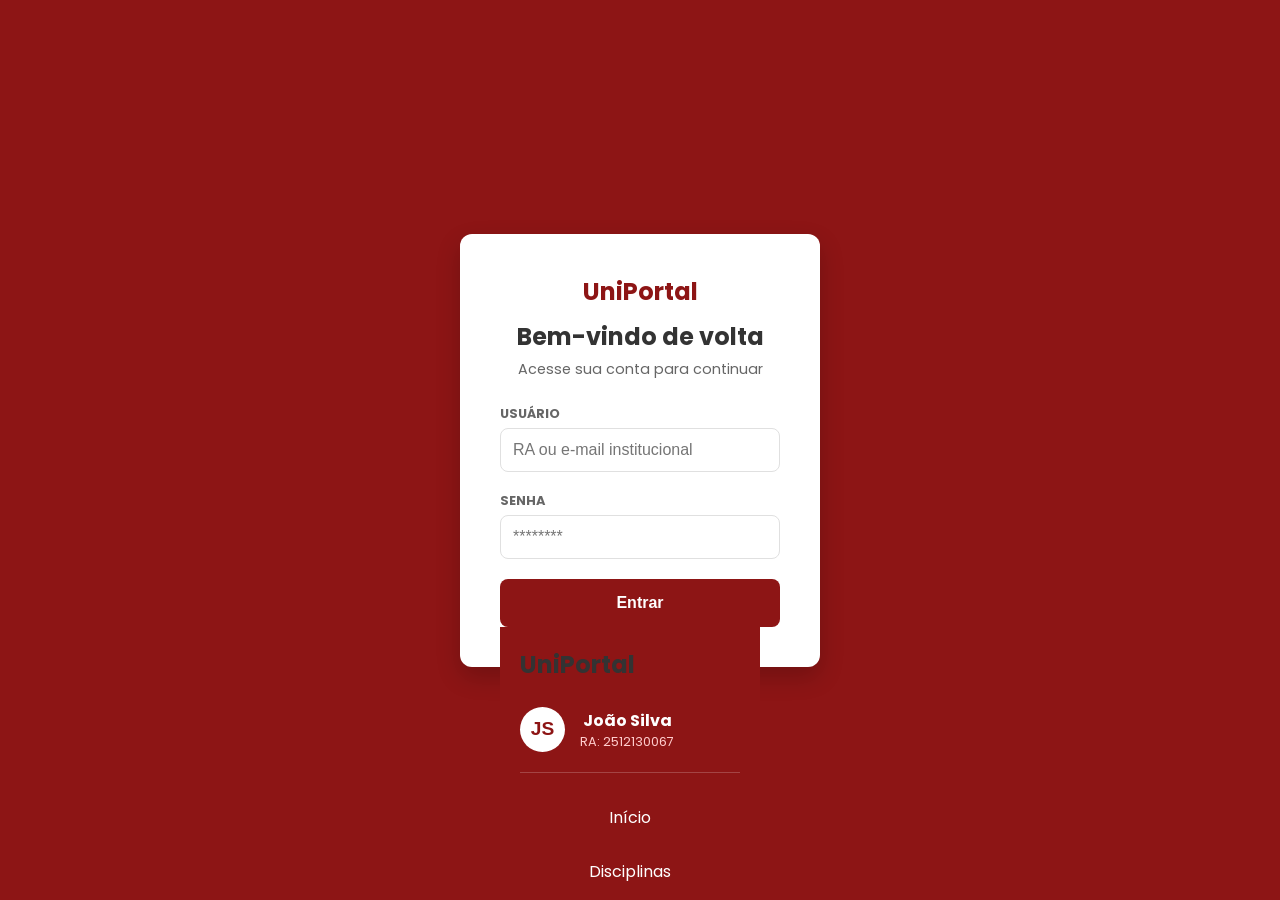
==== commit 9fb00f67: "PROJETO100% FINALIZADO real" ====
--- a/projeto-uniportal/boletim.html
+++ b/projeto-uniportal/boletim.html
@@ -3,22 +3,17 @@
 <head>
     <meta charset="UTF-8">
     <meta name="viewport" content="width=device-width, initial-scale=1.0">
-    <title>UniPortal</title>
-    
+    <title>UniPortal - Boletim</title>
     <link rel="stylesheet" href="https://cdnjs.cloudflare.com/ajax/libs/font-awesome/6.4.0/css/all.min.css">
     <link rel="preconnect" href="https://fonts.googleapis.com">
     <link rel="preconnect" href="https://fonts.gstatic.com" crossorigin>
     <link href="https://fonts.googleapis.com/css2?family=Poppins:wght@300;400;500;600;700;900&display=swap" rel="stylesheet">
-    
     <link rel="stylesheet" href="css/styles.css">
 </head>
-
 <body class="app-layout">
     
     <aside class="sidebar">
-        <header class="sidebar-header">
-            <h2 class="logo">UniPortal</h2>
-        </header>
+        <header class="sidebar-header"><h2 class="logo">UniPortal</h2></header>
         
         <section class="user-profile">
             <figure class="avatar">JS</figure>
@@ -30,16 +25,21 @@
 
         <nav>
             <menu>
-                <li><a href="home.html" class=> Início</a></li>
-                <li><a href="disciplinas.html"> Disciplinas</a></li>
-                <li><a href="boletim.html"> Boletim</a></li>
-                <li><a href="carteirinha.html"> Carteirinha</a></li>
-                <li><a href="faturas.html"> Faturas</a></li>
+                <li><a href="home.html"><i class="fa-solid fa-house"></i> Início</a></li>
+                <li><a href="disciplinas.html"><i class="fa-solid fa-book"></i> Disciplinas</a></li>
+                <li><a href="boletim.html"><i class="fa-solid fa-chart-simple"></i> Boletim</a></li>
+                <li><a href="carteirinha.html"><i class="fa-solid fa-id-card"></i> Carteirinha</a></li>
+                <li><a href="faturas.html"><i class="fa-solid fa-file-invoice-dollar"></i> Faturas</a></li>
             </menu>
         </nav>
+        
         <footer>
             <button id="btnSair" class="btn-logout">
-                <svg xmlns="http://www.w3.org/2000/svg" width="20" height="20" viewBox="0 0 24 24" fill="none" stroke="currentColor" stroke-width="2" stroke-linecap="round" stroke-linejoin="round"><path d="M9 21H5a2 2 0 0 1-2-2V5a2 2 0 0 1 2-2h4"></path><polyline points="16 17 21 12 16 7"></polyline><line x1="21" y1="12" x2="9" y2="12"></line></svg>
+                <svg xmlns="http://www.w3.org/2000/svg" width="20" height="20" viewBox="0 0 24 24" fill="none" stroke="currentColor" stroke-width="2" stroke-linecap="round" stroke-linejoin="round">
+                    <path d="M9 21H5a2 2 0 0 1-2-2V5a2 2 0 0 1 2-2h4"></path>
+                    <polyline points="16 17 21 12 16 7"></polyline>
+                    <line x1="21" y1="12" x2="9" y2="12"></line>
+                </svg>
                 Sair
             </button>
         </footer>
@@ -48,15 +48,13 @@
     <main class="content">
         <header class="top-header">
             <hgroup class="header-titles">
-                <h1>Boletim de Notas</h1>
-                <p>segunda-feira, 13 de abril de 2026</p>
+                <h1>Boletim</h1>
+                <p>segunda-feira, 20 de abril de 2026</p>
             </hgroup>
             <section class="header-badges">
                 <span class="badge badge-red">5º Semestre</span>
                 <span class="badge badge-dark">Ciência da Computação</span>
-                <button id="btnTema" class="btn-tema-topo" aria-label="Alternar tema">
-                🌙 Escuro
-                </button>
+                <button id="btnTema" class="btn-tema-topo" aria-label="Alternar tema">🌙 Escuro</button>
             </section>
         </header>
 
@@ -83,7 +81,6 @@
         </section>
 
         <section class="boletim-details-grid">
-            
             <aside class="distribuicao-card">
                 <h4>DISTRIBUIÇÃO DE NOTAS</h4>
                 <figure class="circulo-media">
@@ -92,16 +89,11 @@
                         <p>Média</p>
                     </div>
                 </figure>
-                <ul class="lista-mini-notas" id="listaMiniNotas">
-                    </ul>
+                <ul class="lista-mini-notas" id="listaMiniNotas"></ul>
             </aside>
-
-            <section class="disciplinas-column" id="cardsBoletim">
-                </section>
-
+            <section class="disciplinas-column" id="cardsBoletim"></section>
         </section>
     </main>
-    
     <script src="js/script.js"></script>
 </body>
 </html>
--- a/projeto-uniportal/css/styles.css
+++ b/projeto-uniportal/css/styles.css
@@ -74,21 +74,9 @@
 .sidebar a.active, .sidebar a:hover { background: rgba(255,255,255,0.2); font-weight: bold; }
 .sidebar footer { margin-top: 1.25rem; }
 
+/*  botao sair */
 .btn-logout {
-    font-size: 1rem;
-    text-align: center;
-    background: none;
-    border: 0.1rem solid #af03031f;
-    color: rgb(255, 149, 149);
-    width: 12rem;
-    padding: 0.7rem;
-    border-radius: 0.4rem;
-    cursor: pointer;
-    transition: 0.3s;   
-    display: flex;
-    align-items: center;
-    justify-content: left;
-    gap: 0.5rem;
+    font-size: 1rem; text-align: center; background: none; border: 0.1rem solid #af03031f; color: rgb(255, 149, 149); width: 12rem; padding: 0.7rem;border-radius: 0.4rem;cursor: pointer;transition: 0.3s;   display: flex;align-items: center;justify-content: center; /*  Aqui centraliza o texto e o ícone */gap: 0.5rem; margin: 0 auto; /*  Aqui centraliza o botão na barra lateral */
 }
 .btn-logout:hover { background: rgb(255, 255, 255); color: var(--vermelho-uni); }
 
@@ -102,7 +90,7 @@
 .header-badges { display: flex; flex-wrap: wrap; gap: 0.625rem; }
 
 /* ============================================================
-   COMPONENTES GERAIS (Tags, Cards e Grids)
+   COMPONENTES GERAIS
    ============================================================ */
 .badge, .tag { padding: 0.375rem 0.75rem; border-radius: 1.25rem; font: bold 0.8rem 'Poppins', sans-serif; display: inline-flex; align-items: center; justify-content: center; line-height: 1; }
 .badge-red { background: var(--vermelho-uni); color: var(--branco); }
@@ -119,54 +107,20 @@
 /* ============================================================
    TELA INÍCIO (HOME)
    ============================================================ */
-.card-destaque { 
-   border-left: 5px solid var(--vermelho-uni); 
-}
-.card-header { 
-   display: flex; 
-   flex-direction: column; 
-   align-items: flex-start; 
-   gap: 10px; 
-   margin-bottom: 10px; 
-}
-.prof-name { 
-   color: var(--texto-sec); 
-   font-size: 0.9rem; 
-   margin-bottom: 15px; 
-}
-.card-footer-info { 
-   display: flex; 
-   flex-direction: column; 
-   gap: 10px; font-size: 0.85rem; 
-   color: var(--texto-sec); 
-}
-.tag-turma { 
-   background: #f0f0f0; 
-   padding: 4px 8px; 
-   border-radius: 6px; 
-   font-size: 0.8rem; 
-   font-weight: bold;
-}
-.tag-pendente { 
-   color: #d35400; 
-   border: 1px solid #d35400; 
-   padding: 4px 8px; 
-   border-radius: 6px; 
-   font-size: 0.7rem; 
-   font-weight: bold;
-}
-.red-text { 
-   color: var(--vermelho-uni); 
-}
-.preco { 
-   font-size: 1.5rem; 
-   margin: 15px 0; 
-   color: var(--texto); }
-.btn-acao { background: var(--vermelho-uni); color: var(--branco); border: none; padding: 10px 15px; border-radius: 8px; cursor: pointer; font-weight: bold; width: 100%; display: inline-flex; align-items: center; justify-content: center; text-align: center; text-decoration: none; }
-.stats-row { display: flex; flex-wrap: wrap; gap: 10px; margin-bottom: 15px; }
-.stat { padding: 5px 10px; border-radius: 6px; font-size: 0.8rem; font-weight: bold; }
-.stat.green { background: #e8f8f5; color: #27ae60; border: 1px solid #27ae60;}
-.stat.blue { background: #ebf5fb; color: #2980b9; border: 1px solid #2980b9;}
+.card-destaque { border-left: 0.3125rem solid #27ae60; }
+.card-destaque2 { border-left: 0.4rem solid var(--vermelho-uni); }
+.card-header { display: flex; flex-direction: column; align-items: flex-start; gap: 0.625rem; margin-bottom: 0.625rem; }
+.prof-name { color: var(--texto-sec); font-size: 0.9rem; margin-bottom: 0.9375rem; }
+.card-footer-info { display: flex; flex-direction: column; gap: 0.625rem; font-size: 0.85rem; color: var(--texto-sec); }
+.tag-turma { background: #f0f0f0; padding: 0.25rem 0.5rem; border-radius: 0.375rem; font-size: 0.8rem; font-weight: bold; }
+.tag-pendente { color: #d35400; border: 1px solid #d35400; padding: 0.25rem 0.5rem; border-radius: 0.375rem; font-size: 0.7rem; font-weight: bold; }
+.red-text { color: var(--vermelho-uni); }
+.preco { font-size: 1.5rem; margin: 0.9375rem 0; color: var(--texto); }
+.btn-acao { background: var(--vermelho-uni); color: var(--branco); border: none; padding: 0.625rem 0.9375rem; border-radius: 0.5rem; cursor: pointer; font-weight: bold; width: 100%; display: inline-flex; align-items: center; justify-content: center; text-align: center; text-decoration: none; }
+.stats-row { display: flex; flex-wrap: wrap; gap: 0.625rem; margin-bottom: 0.9375rem; }
+.stat { padding: 0.3125rem 0.625rem; border-radius: 0.375rem; font-size: 0.8rem; font-weight: bold; }
+.stat.green { background: #e8f8f5; color: #27ae60; border: 1px solid #27ae60; }
+.stat.blue { background: #ebf5fb; color: #2980b9; border: 1px solid #2980b9; }
 
 /* ============================================================
    TELA BOLETIM
@@ -199,7 +153,7 @@
 .barra-legendas { display: flex; justify-content: space-between; font-size: 0.75rem; color: var(--texto-sec); }
 .barra-legendas .minimo { color: #f39c12; font-weight: bold; }
 
-/* Tabelas (Página Disciplinas) */
+/* Tabelas */
 table { width: 100%; border-collapse: collapse; background: var(--branco); border-radius: 0.5rem; overflow: hidden; box-shadow: 0 0.25rem 0.375rem rgba(0,0,0,0.05); }
 th { background: var(--vermelho-uni); color: var(--branco); padding: 0.9375rem; text-align: left; }
 td { padding: 0.9375rem; border-bottom: 1px solid var(--borda); }
@@ -238,7 +192,7 @@
 .summary-note { font-size: 0.85rem; color: var(--texto-sec); text-align: center; }
 
 /* ============================================================
-   TELA CARTEIRINHA ESTUDANTIL
+   TELA CARTEIRINHA
    ============================================================ */
 .carteirinha-layout { display: grid; grid-template-columns: 1fr; gap: 1.875rem; align-items: start; margin-top: 1.25rem; }
 .carteirinha-preview { display: flex; flex-direction: column; align-items: center; gap: 0.9375rem; }
@@ -269,14 +223,11 @@
 .validation-text { font-size: 0.85rem; color: var(--texto-sec); }
 
 /* ============================================================
-   BOTÃO DE TEMA E CONFIGURAÇÕES
+   BOTÃO DE TEMA E DARK MODE
    ============================================================ */
 .btn-tema-topo { background-color: var(--vermelho-uni); color: #ffffff; border: none; padding: 0.5rem 1rem; border-radius: 1.25rem; cursor: pointer; font-family: 'Poppins', sans-serif; font-weight: 500; font-size: 0.9rem; transition: background-color 0.3s ease, transform 0.2s ease; display: flex; align-items: center; gap: 0.5rem; }
 .btn-tema-topo:hover { filter: brightness(1.2); transform: scale(1.05); }
 
-/* ============================================================
-   TEMA ESCURO (DARK MODE)
-   ============================================================ */
 body.dark-theme {
     --vermelho-uni: #8b0000; 
     --branco: #1e1e1e;       
@@ -324,39 +275,6 @@
 body.dark-theme .fatura-item--historico { border-left: 0.3125rem solid #4ade80 !important; }
 
 /* ============================================================
-   ESPECIFICOS DE FATURAS
-   ============================================================ */
-.faturas-layout { display: grid; grid-template-columns: 1fr; gap: 20px; align-items: start; }
-.faturas-main { display: flex; flex-direction: column; gap: 20px; }
-.faturas-tab-input { position: absolute; opacity: 0; pointer-events: none; }
-.faturas-tabs { display: inline-flex; flex-wrap: wrap; gap: 8px; width: fit-content; max-width: 100%; padding: 6px; border-radius: 12px; background: #f8f2f2; border: 1px solid #f0dede; }
-.faturas-tabs label { padding: 10px 18px; border-radius: 10px; font-weight: 700; color: var(--texto-sec); cursor: pointer; transition: 0.2s ease; }
-.faturas-tabs label:hover { color: var(--vermelho-uni); }
-#tab-pendentes:checked ~ .faturas-tabs label[for="tab-pendentes"],
-#tab-historico:checked ~ .faturas-tabs label[for="tab-historico"] { background: var(--vermelho-uni); color: var(--branco); box-shadow: 0 8px 18px rgba(141,0,0,0.18); }
-.faturas-panel { display: none; }
-#tab-pendentes:checked ~ .faturas-panels .faturas-panel--pendentes,
-#tab-historico:checked ~ .faturas-panels .faturas-panel--historico { display: flex; flex-direction: column; gap: 16px; }
-.fatura-item { display: flex; flex-direction: column; gap: 16px; border-left: 5px solid var(--vermelho-uni); }
-.fatura-item--historico { border-left-color: #27ae60; }
-.fatura-info h3 { font-size: 1.1rem; margin-bottom: 6px; }
-.fatura-info p { color: var(--texto-sec); font-size: 0.95rem; }
-.fatura-meta { display: flex; flex-direction: column; align-items: flex-start; gap: 10px; }
-.fatura-valor { font-size: 1.55rem; font-weight: 800; color: var(--vermelho-uni); white-space: nowrap; }
-.fatura-status { display: inline-flex; align-items: center; justify-content: center; min-width: 82px; padding: 6px 12px; border-radius: 999px; font-size: 0.8rem; font-weight: 700; }
-.fatura-status--pago { background: #e8f8f5; color: #27ae60; }
-.fatura-pagar { width: 100%; max-width: 180px; }
-.finance-summary { display: flex; flex-direction: column; gap: 18px; }
-.finance-summary .section-title { margin-bottom: 0; }
-.summary-list { list-style: none; display: flex; flex-direction: column; gap: 14px; }
-.summary-line { display: flex; justify-content: space-between; align-items: center; gap: 16px; padding-bottom: 14px; border-bottom: 1px solid var(--borda); font-size: 0.95rem; }
-.summary-line strong, .summary-total strong { white-space: nowrap; }
-.summary-line--desconto strong { color: #27ae60; }
-.summary-line--multa strong, .summary-total strong { color: var(--vermelho-uni); }
-.summary-total { display: flex; justify-content: space-between; align-items: center; gap: 16px; font-size: 1.25rem; font-weight: 800; }
-.summary-note { font-size: 0.85rem; color: var(--texto-sec); text-align: center; }
-
-/* ============================================================
    MEDIA QUERY (DESKTOP)
    ============================================================ */
 @media (min-width: 48rem) {
@@ -376,8 +294,9 @@
     .dashboard-grid { grid-template-columns: 2fr 1fr; }
     .boletim-stats-row { grid-template-columns: 1fr 1fr 2fr; }
     .boletim-details-grid { grid-template-columns: 1fr 2fr; }
-    .faturas-layout { grid-template-columns: minmax(0, 2.2fr) minmax(280px, 1fr); }
+    
+    .faturas-layout { grid-template-columns: minmax(0, 2.2fr) minmax(17.5rem, 1fr); }
     .fatura-item { flex-direction: row; justify-content: space-between; align-items: center; }
     .fatura-meta { align-items: flex-end; }
-    .fatura-pagar { width: auto; min-width: 160px; }
-}
+    .fatura-pagar { width: auto; min-width: 10rem; }
+}
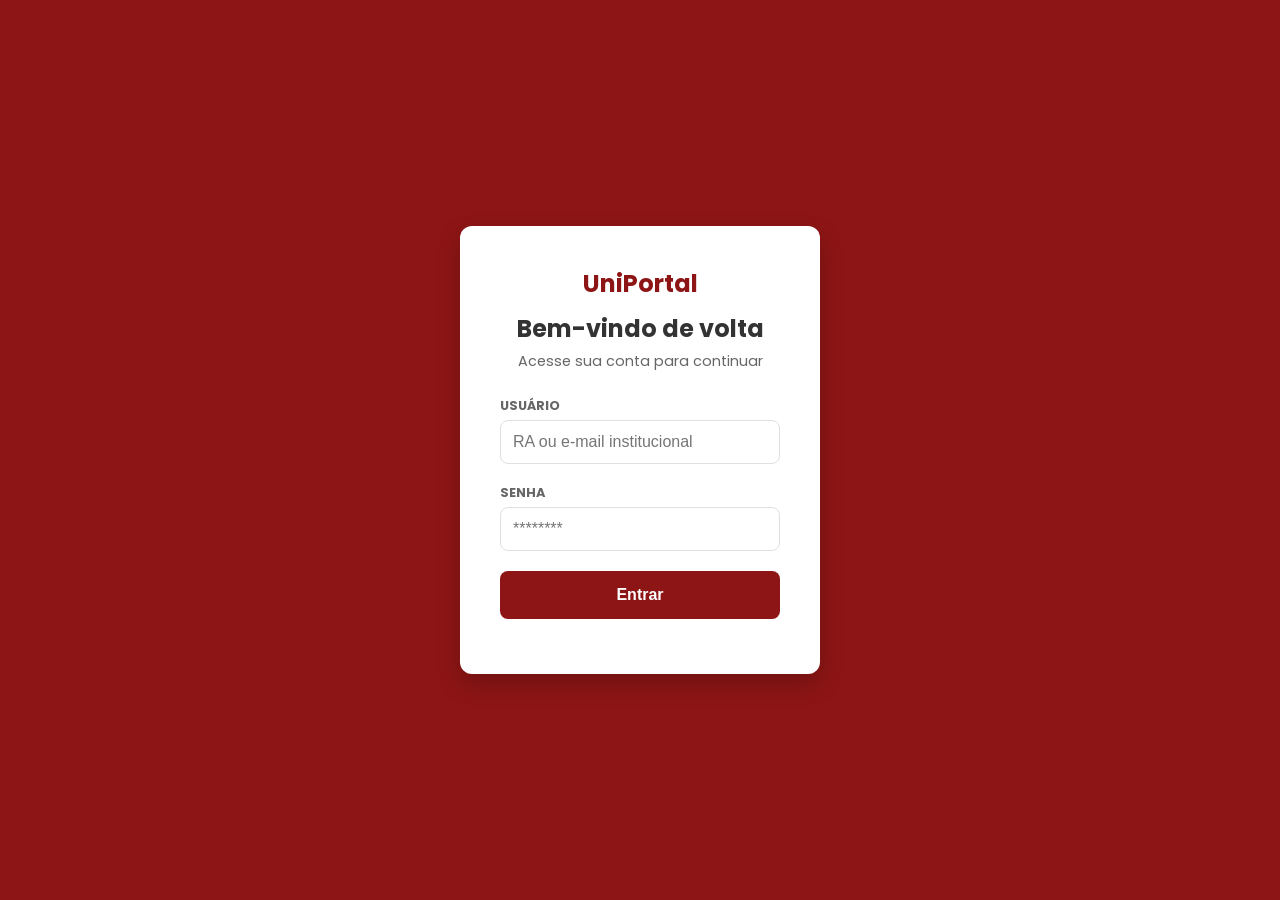
==== commit 91bc5133: "Retirada das divs temporarioas Co-authored-by: Copilot <copilot@github.com>" ====
--- a/projeto-uniportal/boletim.html
+++ b/projeto-uniportal/boletim.html
@@ -61,21 +61,21 @@
         <section class="boletim-stats-row">
             <article class="stat-box">
                 <h4>MÉDIA GERAL</h4>
-                <div class="stat-value red">8.1</div>
+                <strong class="stat-value red">8.1</strong>
                 <p>Semestre 2026/1</p>
             </article>
             <article class="stat-box">
                 <h4>FREQUÊNCIA MÉDIA</h4>
-                <div class="stat-value red">86%</div>
+                <strong class="stat-value red">86%</strong>
                 <p>Mínimo: 75%</p>
             </article>
             <article class="stat-box stat-situacao">
                 <h4>SITUAÇÃO POR DISCIPLINA</h4>
-                <div class="tags-row">
+                <section class="tags-row">
                     <span class="tag tag-green">3 Aprovadas</span>
                     <span class="tag tag-yellow">1 Em risco</span>
                     <span class="tag tag-gray">0 Reprovadas</span>
-                </div>
+                </section>
                 <p>Você está no caminho certo. <strong>Boa performance! 🎯</strong></p>
             </article>
         </section>
@@ -84,10 +84,10 @@
             <aside class="distribuicao-card">
                 <h4>DISTRIBUIÇÃO DE NOTAS</h4>
                 <figure class="circulo-media">
-                    <div class="circulo-centro">
+                    <section class="circulo-centro">
                         <h2>8.1</h2>
                         <p>Média</p>
-                    </div>
+                    </section>
                 </figure>
                 <ul class="lista-mini-notas" id="listaMiniNotas"></ul>
             </aside>
--- a/projeto-uniportal/css/styles.css
+++ b/projeto-uniportal/css/styles.css
@@ -126,7 +126,7 @@
    TELA BOLETIM
    ============================================================ */
 .stat-box h4, .distribuicao-card h4 { font-size: 0.8rem; color: var(--texto-sec); letter-spacing: 0.0625rem; margin-bottom: 0.625rem; }
-.stat-value { font-size: 3rem; font-weight: 900; margin-bottom: 0.3125rem; }
+.stat-value { font-size: 3rem; font-weight: 900; margin-bottom: 0.3125rem; display: block; }
 .stat-value.red { color: var(--vermelho-uni); }
 .stat-box p { font-size: 0.85rem; color: var(--texto-sec); }
 .stat-situacao { display: flex; flex-direction: column; justify-content: center; }
@@ -148,8 +148,8 @@
 .materia-info span { font-size: 0.8rem; color: var(--texto-sec); }
 .materia-nota { font-size: 2.5rem; font-weight: 900; color: var(--vermelho-uni); }
 .materia-frequencia p { font-size: 0.85rem; color: var(--texto-sec); margin-bottom: 0.5rem; }
-.barra-fundo { width: 100%; height: 0.375rem; background: #e0e0e0; border-radius: 0.1875rem; margin-bottom: 0.5rem; position: relative; }
-.barra-preenchida { height: 100%; border-radius: 0.1875rem; transition: width 1s ease-in-out; }
+.barra-fundo { width: 100%; height: 0.375rem; background: #e0e0e0; border-radius: 0.1875rem; margin-bottom: 0.5rem; position: relative; display: block; }
+.barra-preenchida { height: 100%; border-radius: 0.1875rem; transition: width 1s ease-in-out; display:block}
 .barra-legendas { display: flex; justify-content: space-between; font-size: 0.75rem; color: var(--texto-sec); }
 .barra-legendas .minimo { color: #f39c12; font-weight: bold; }
 
